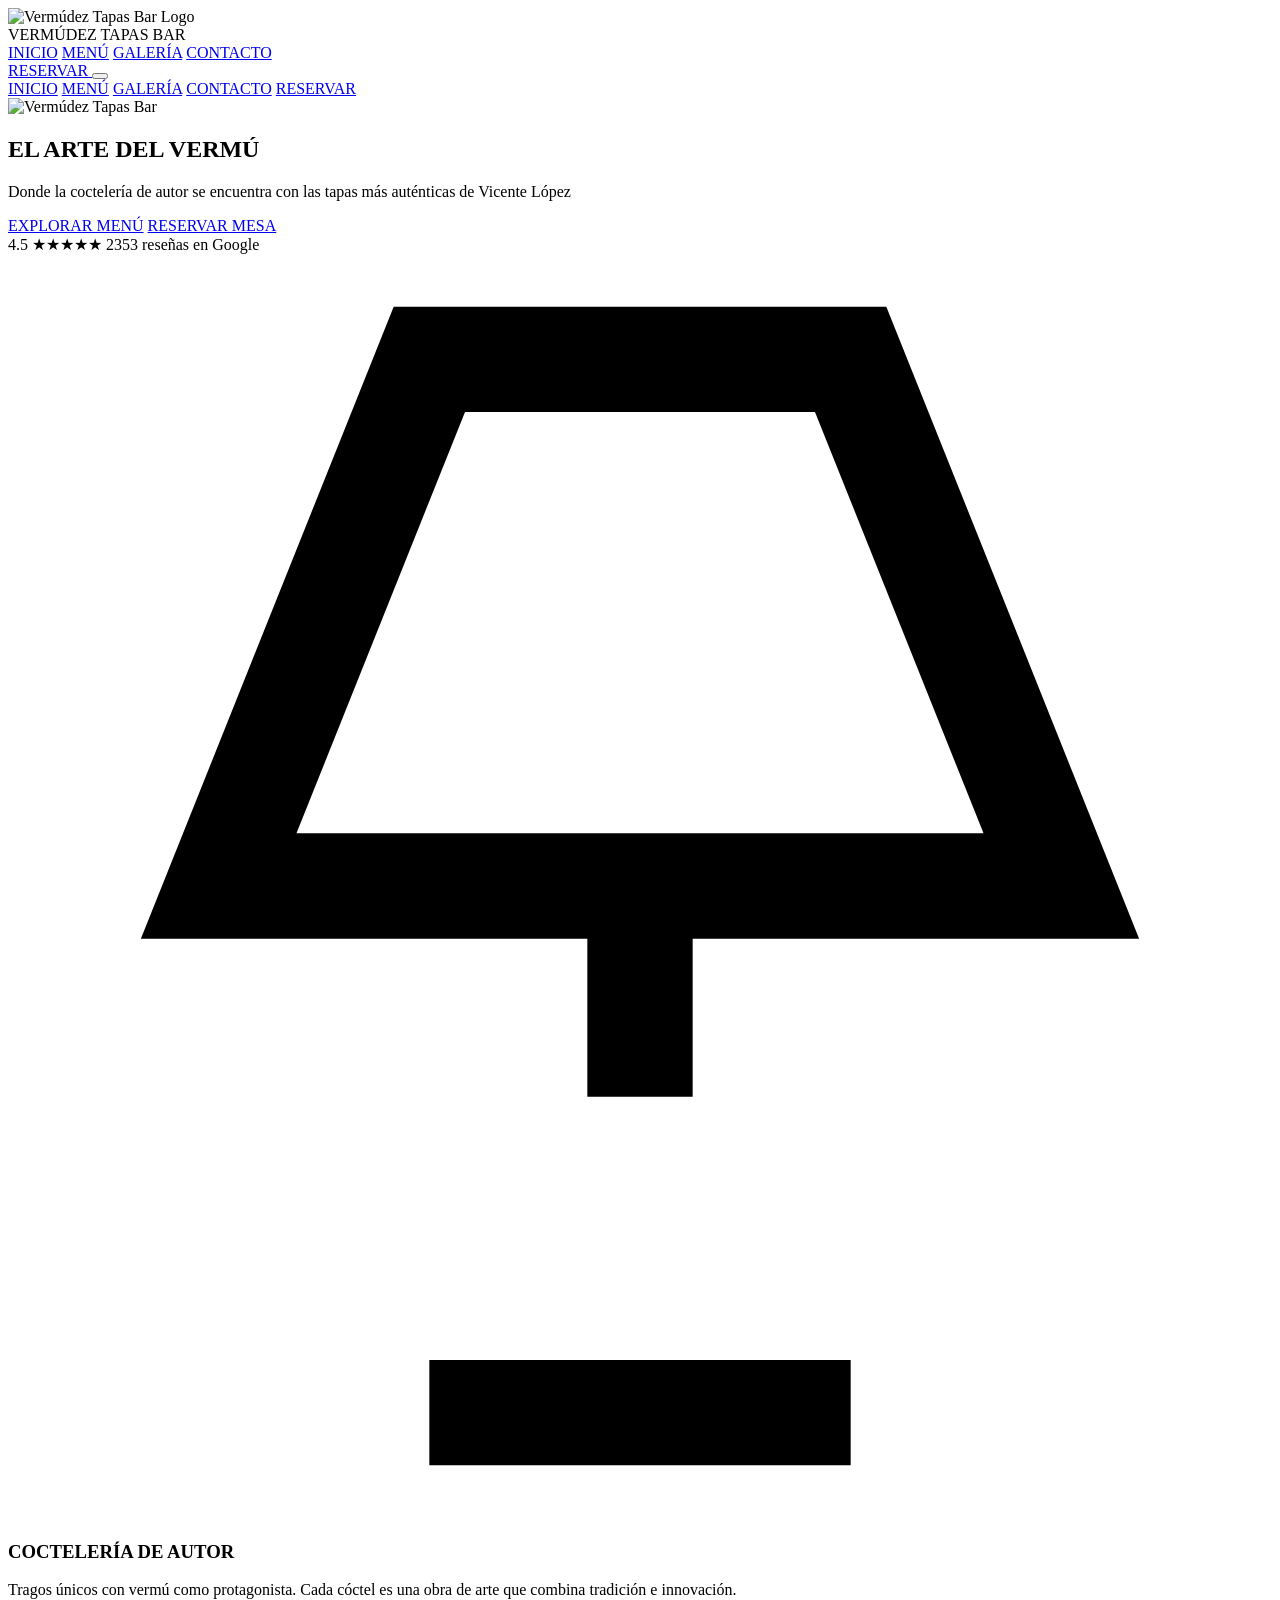
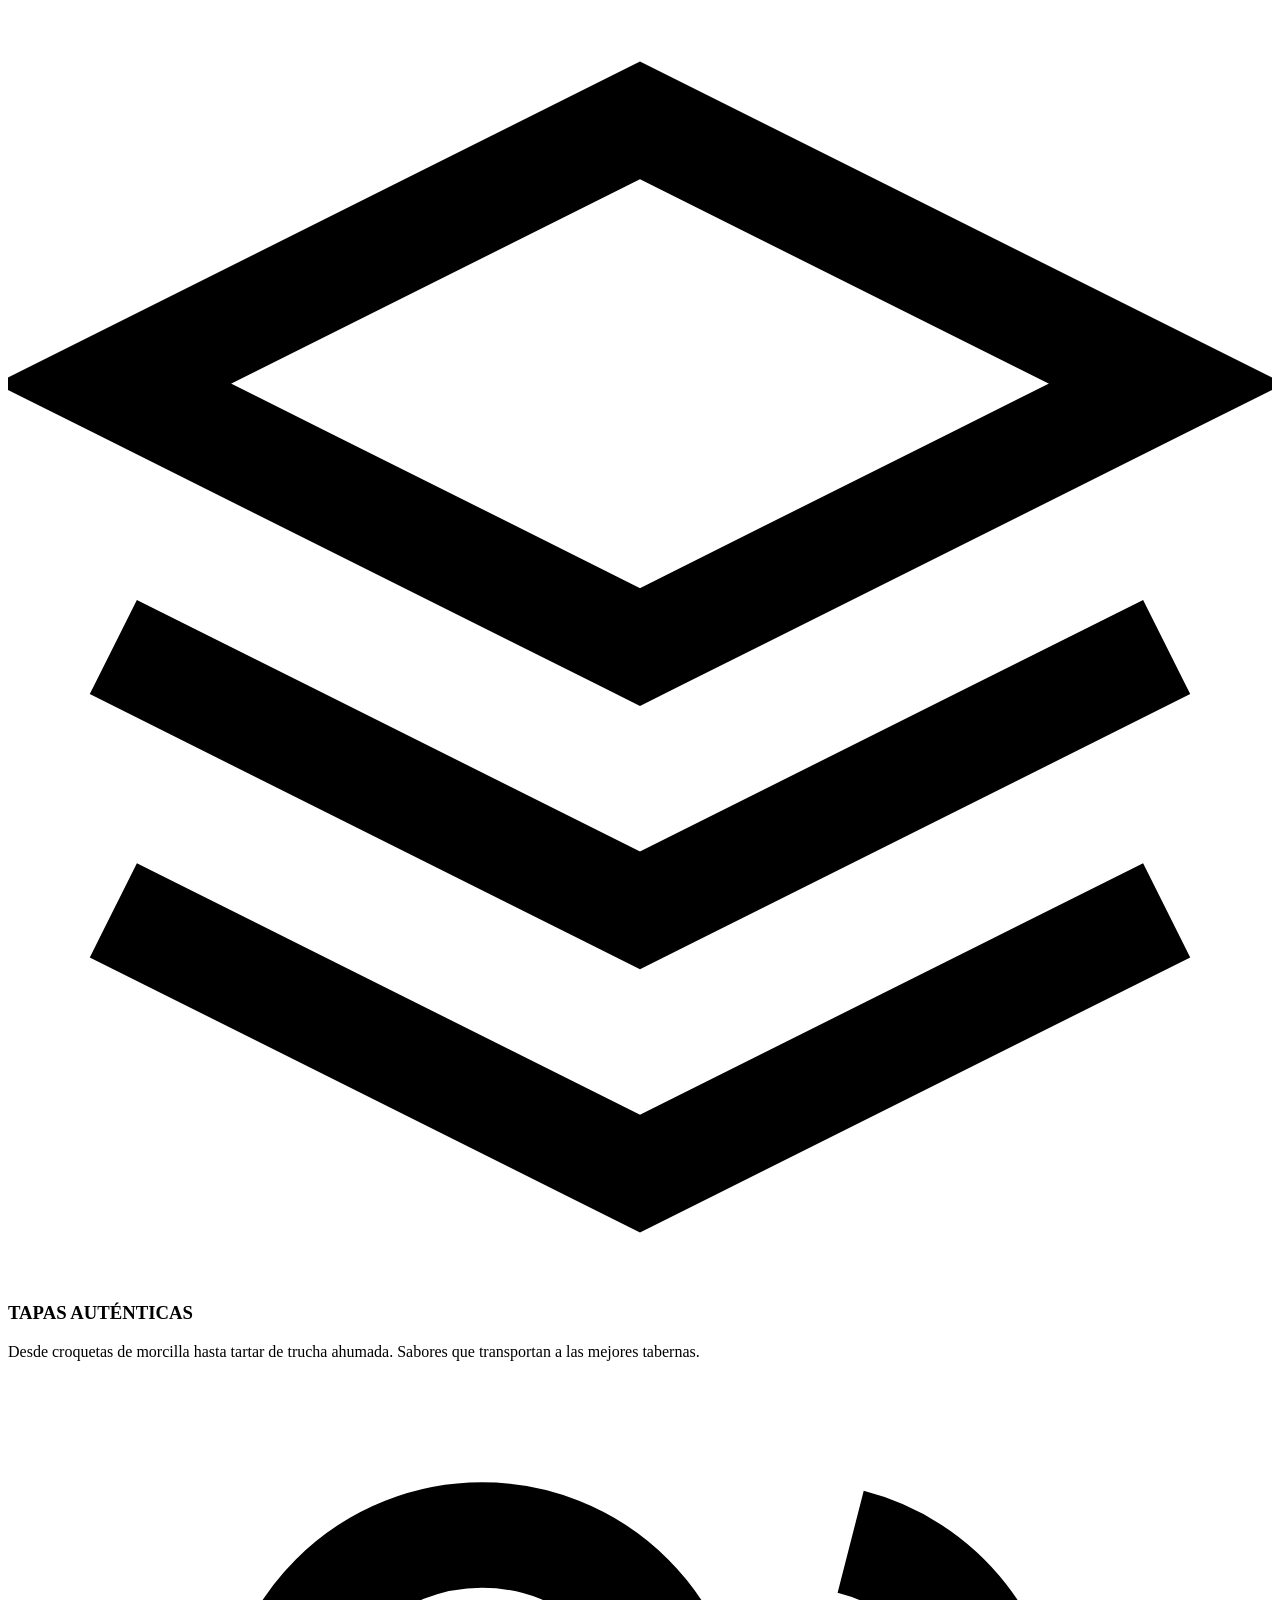
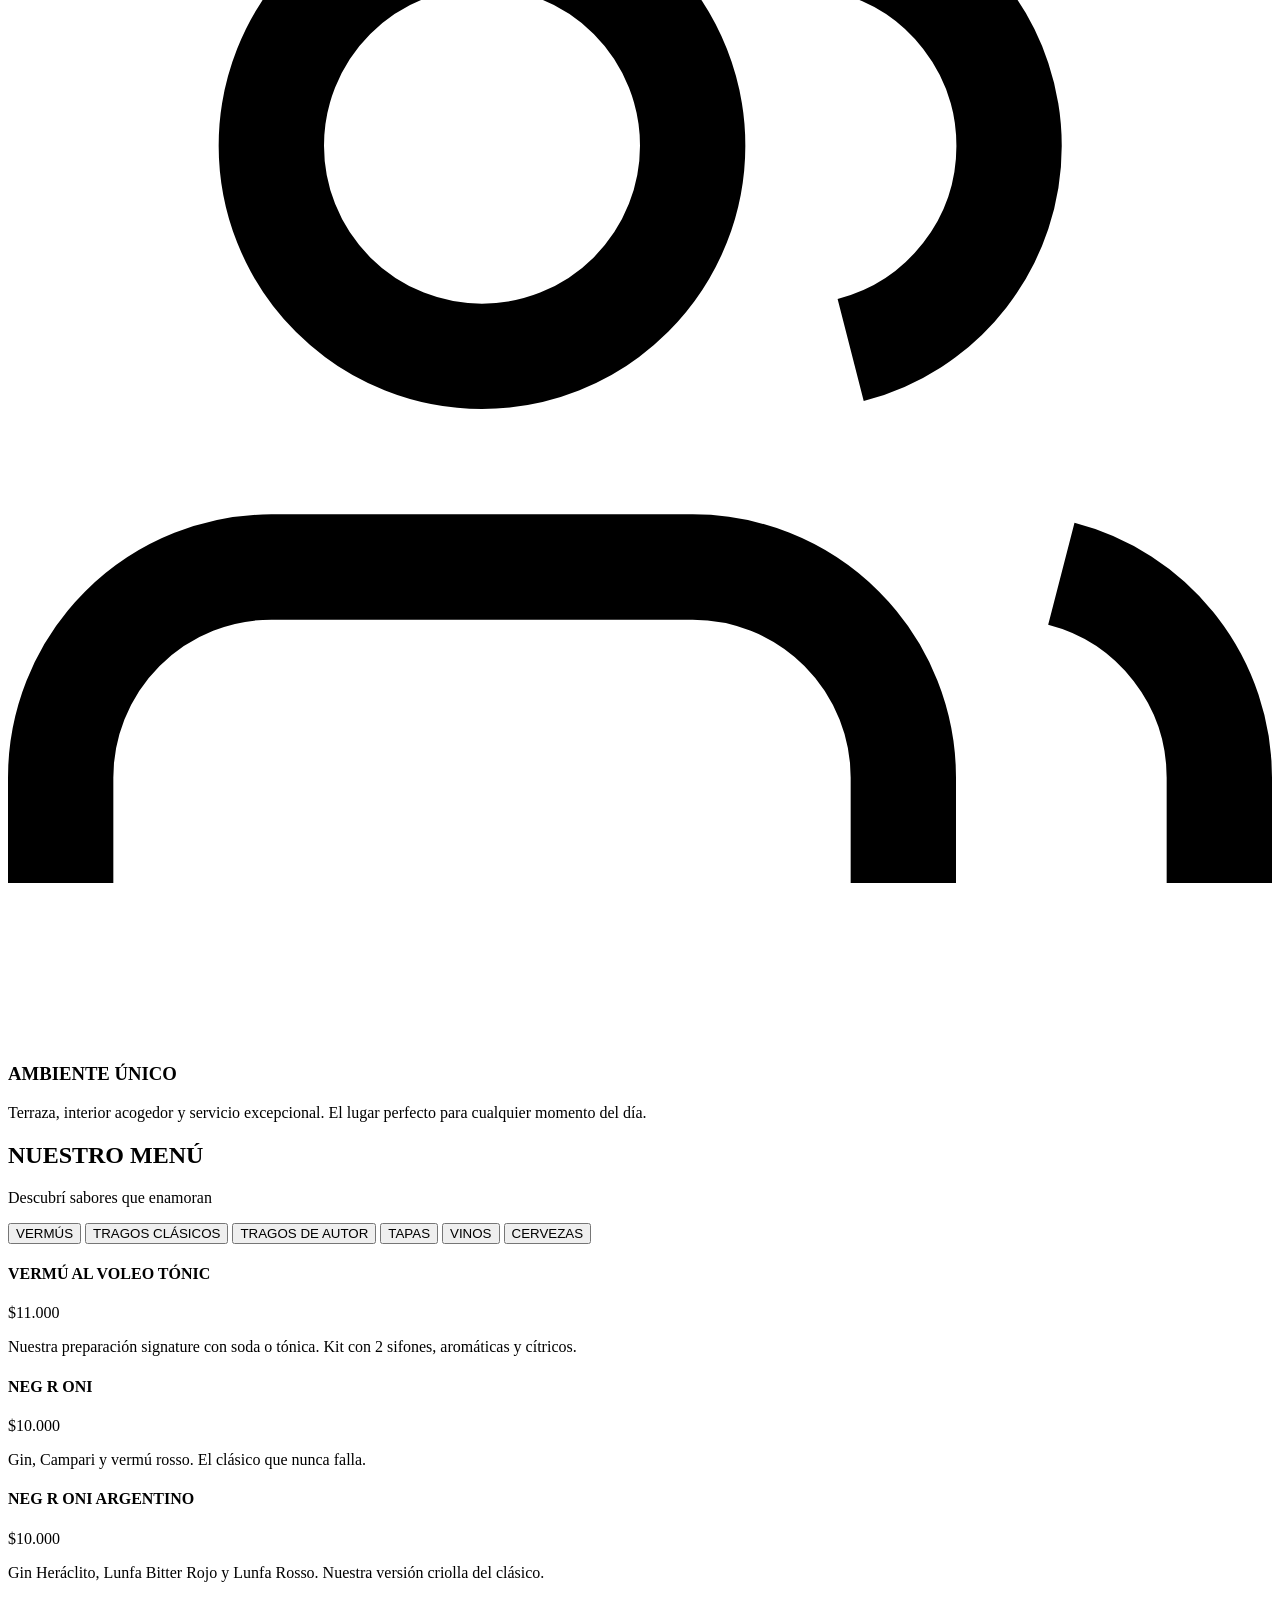
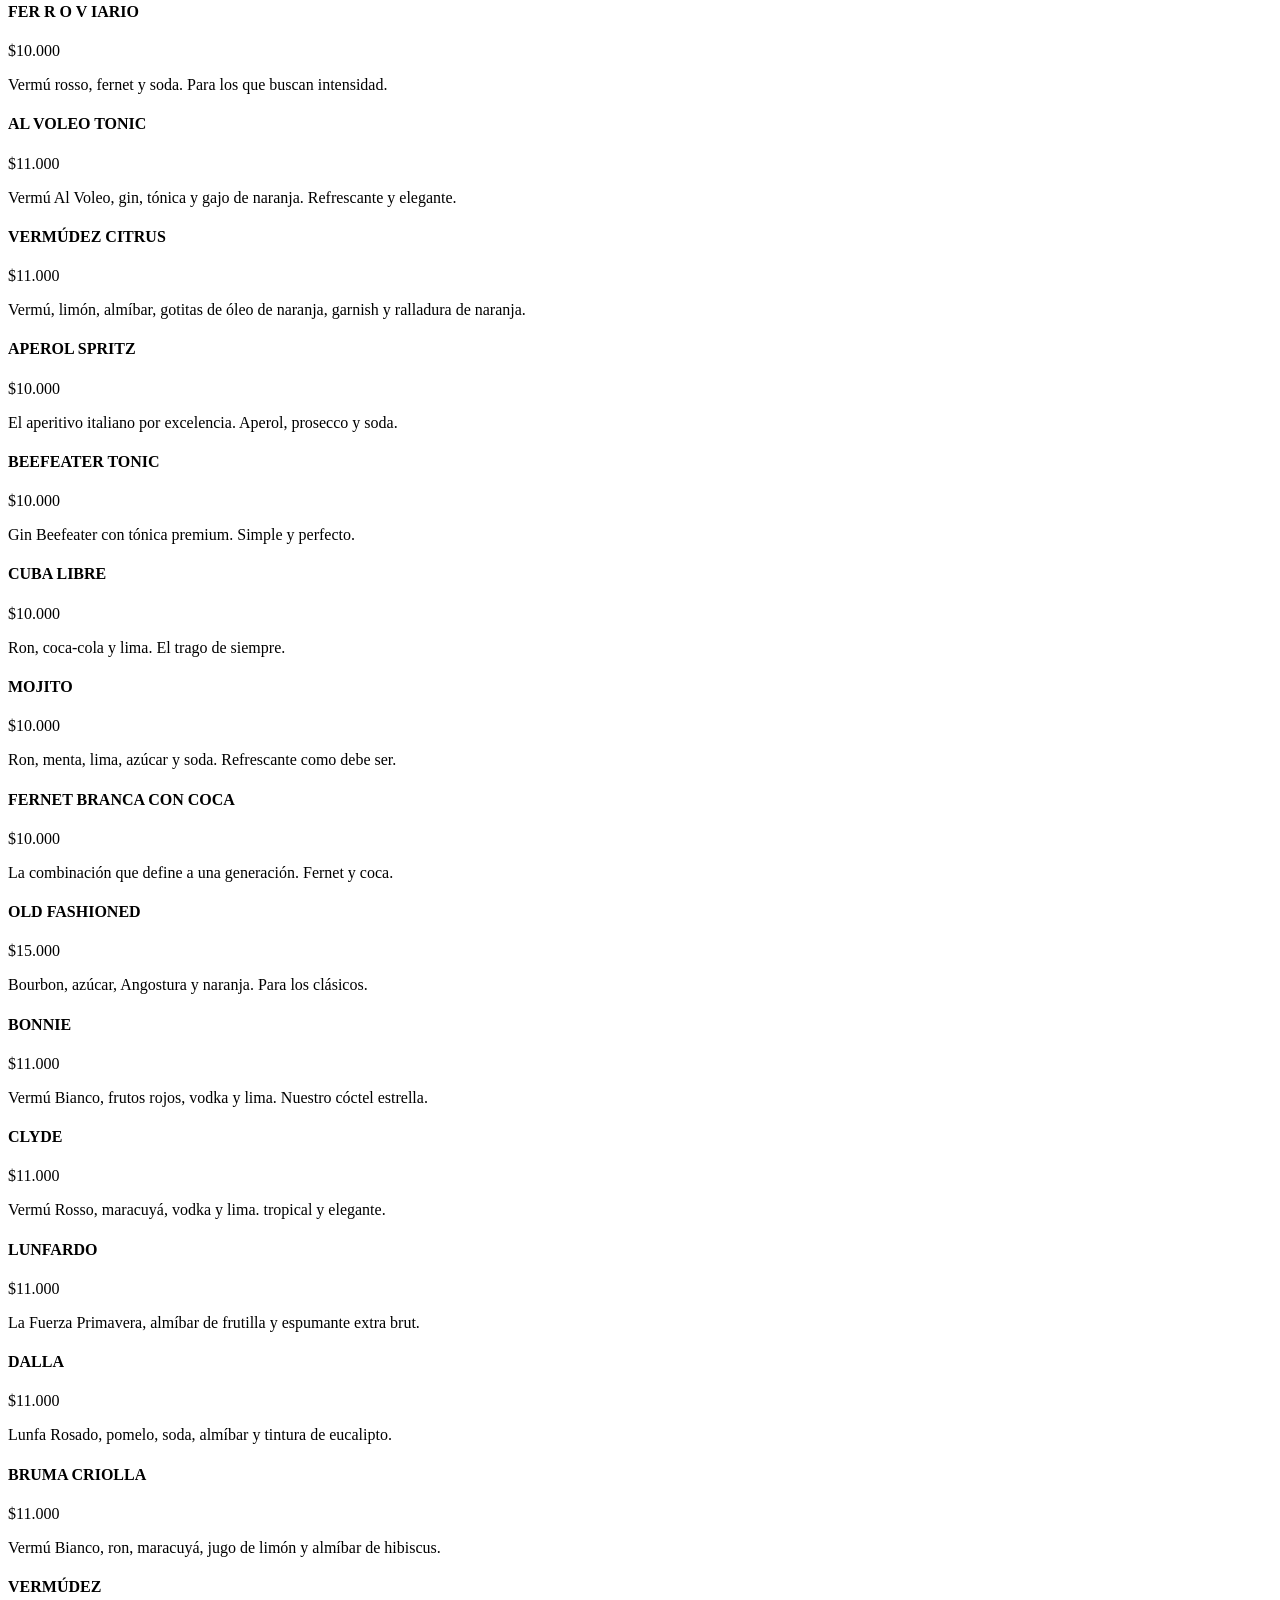
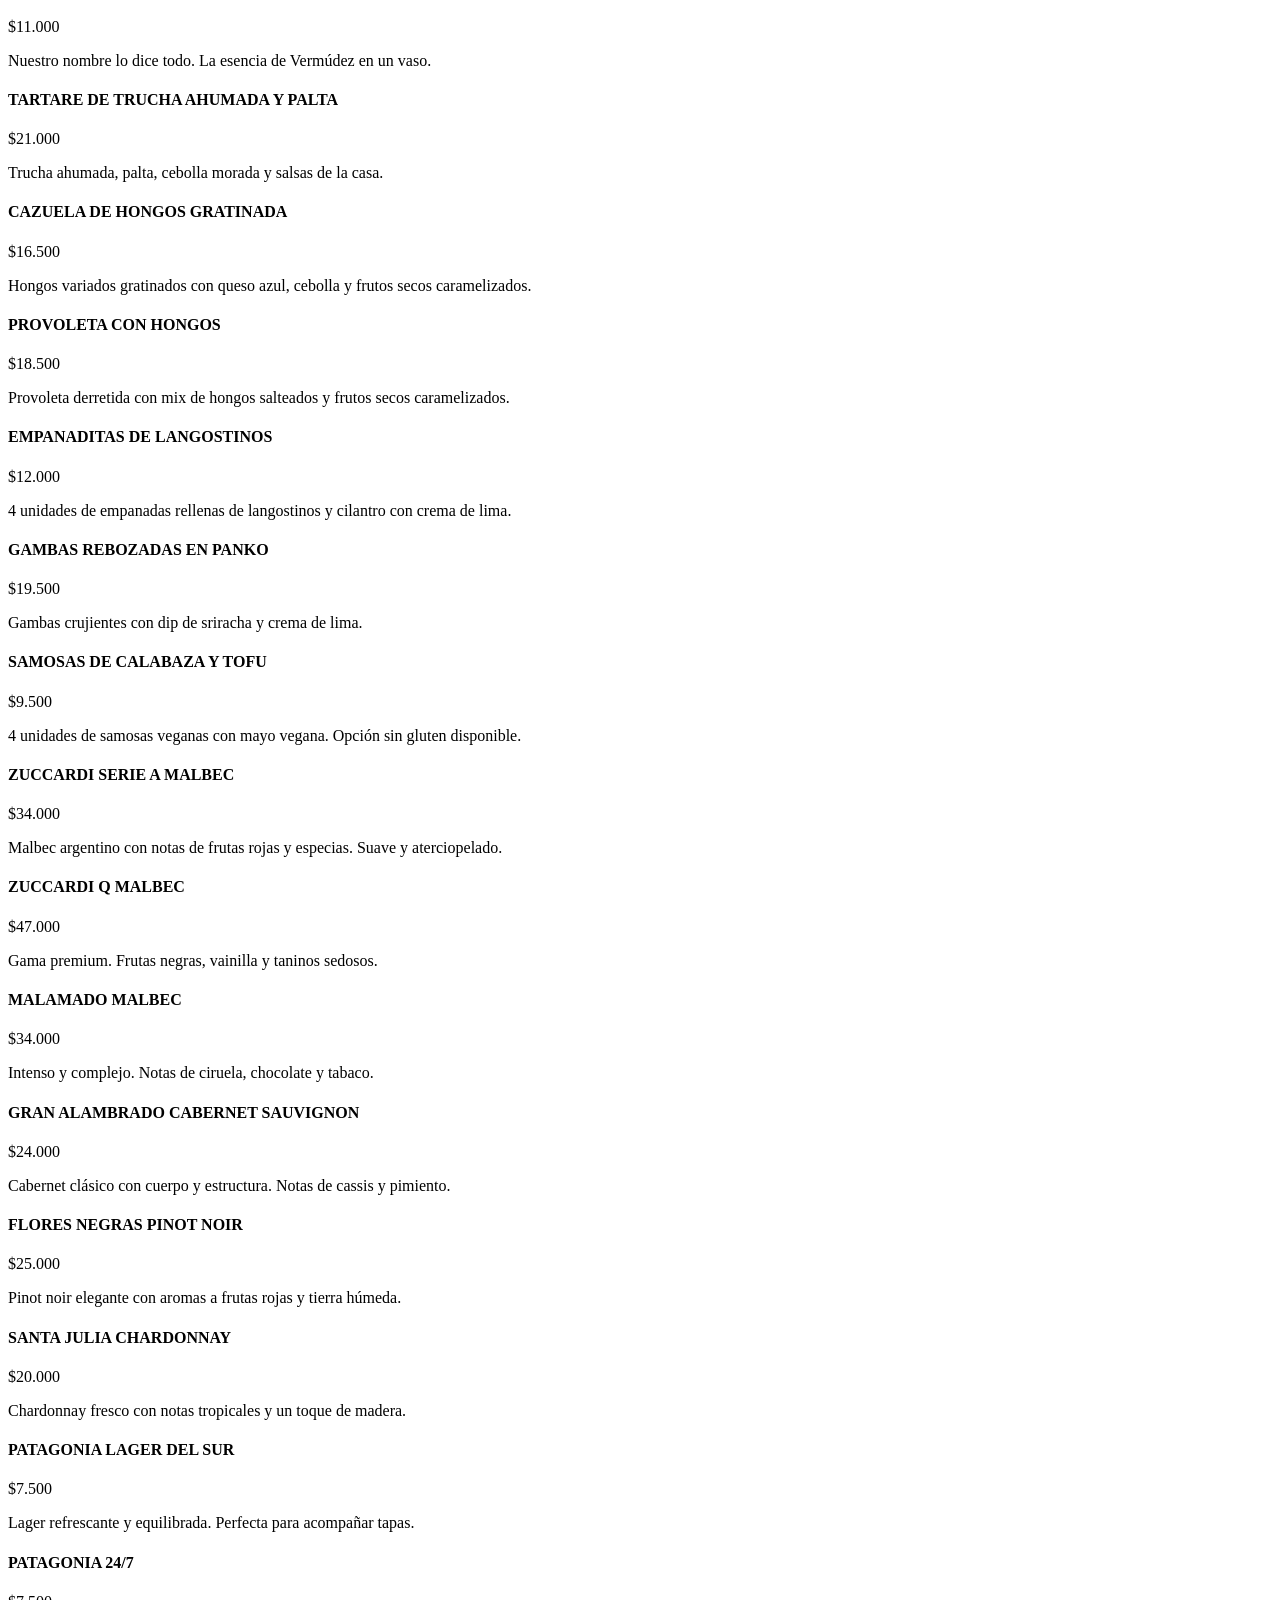
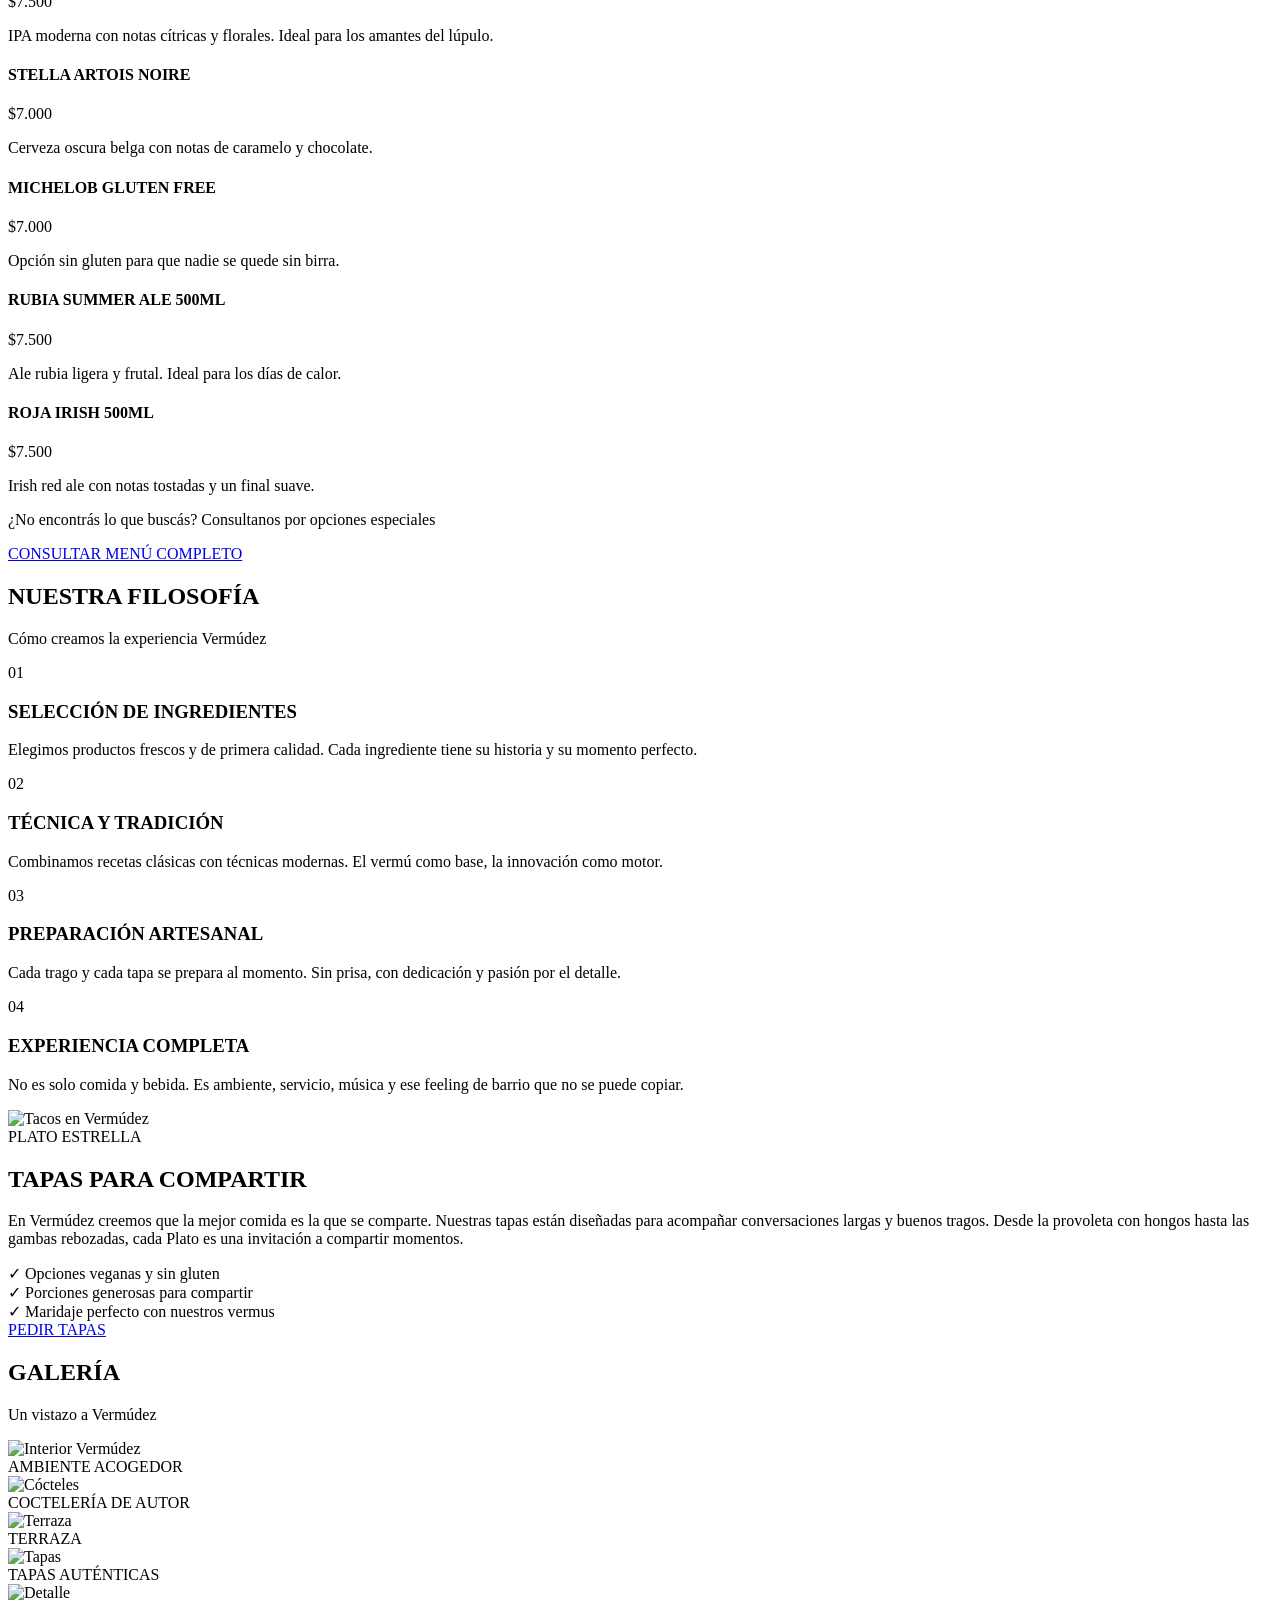
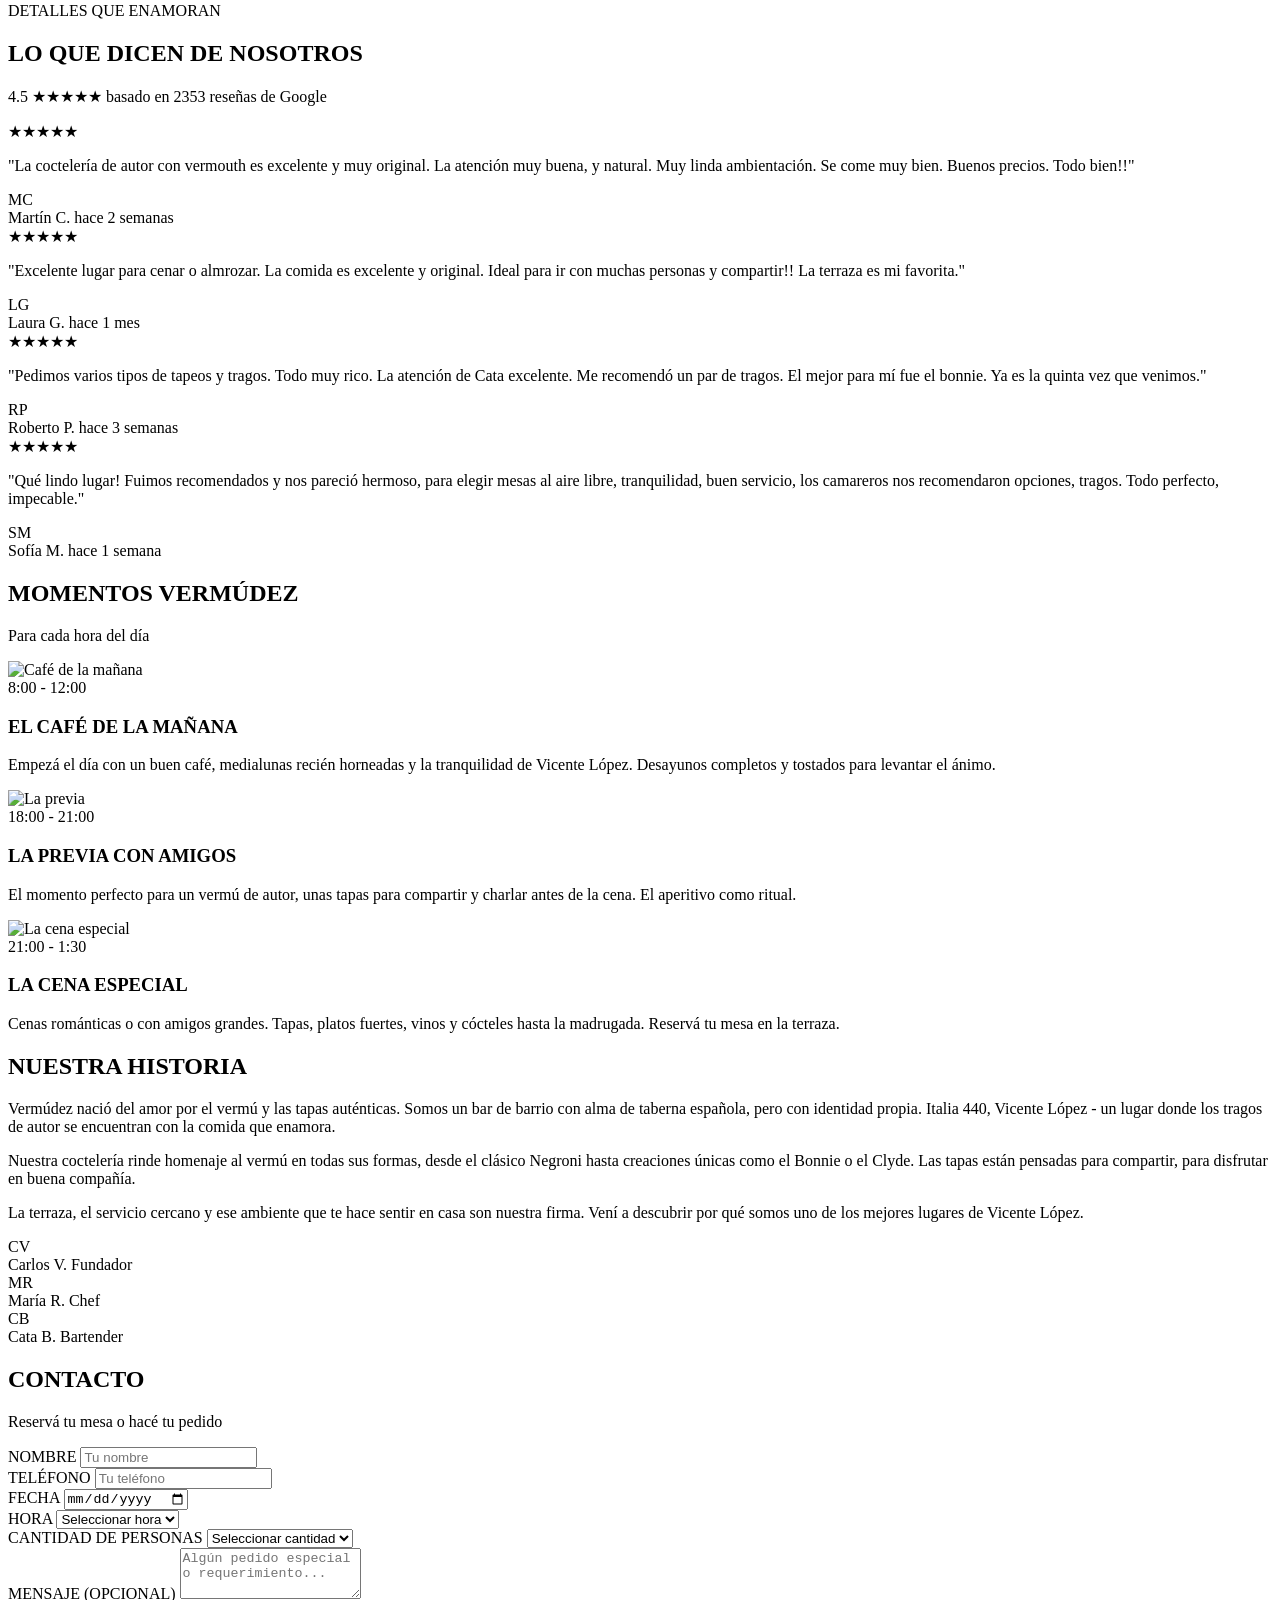
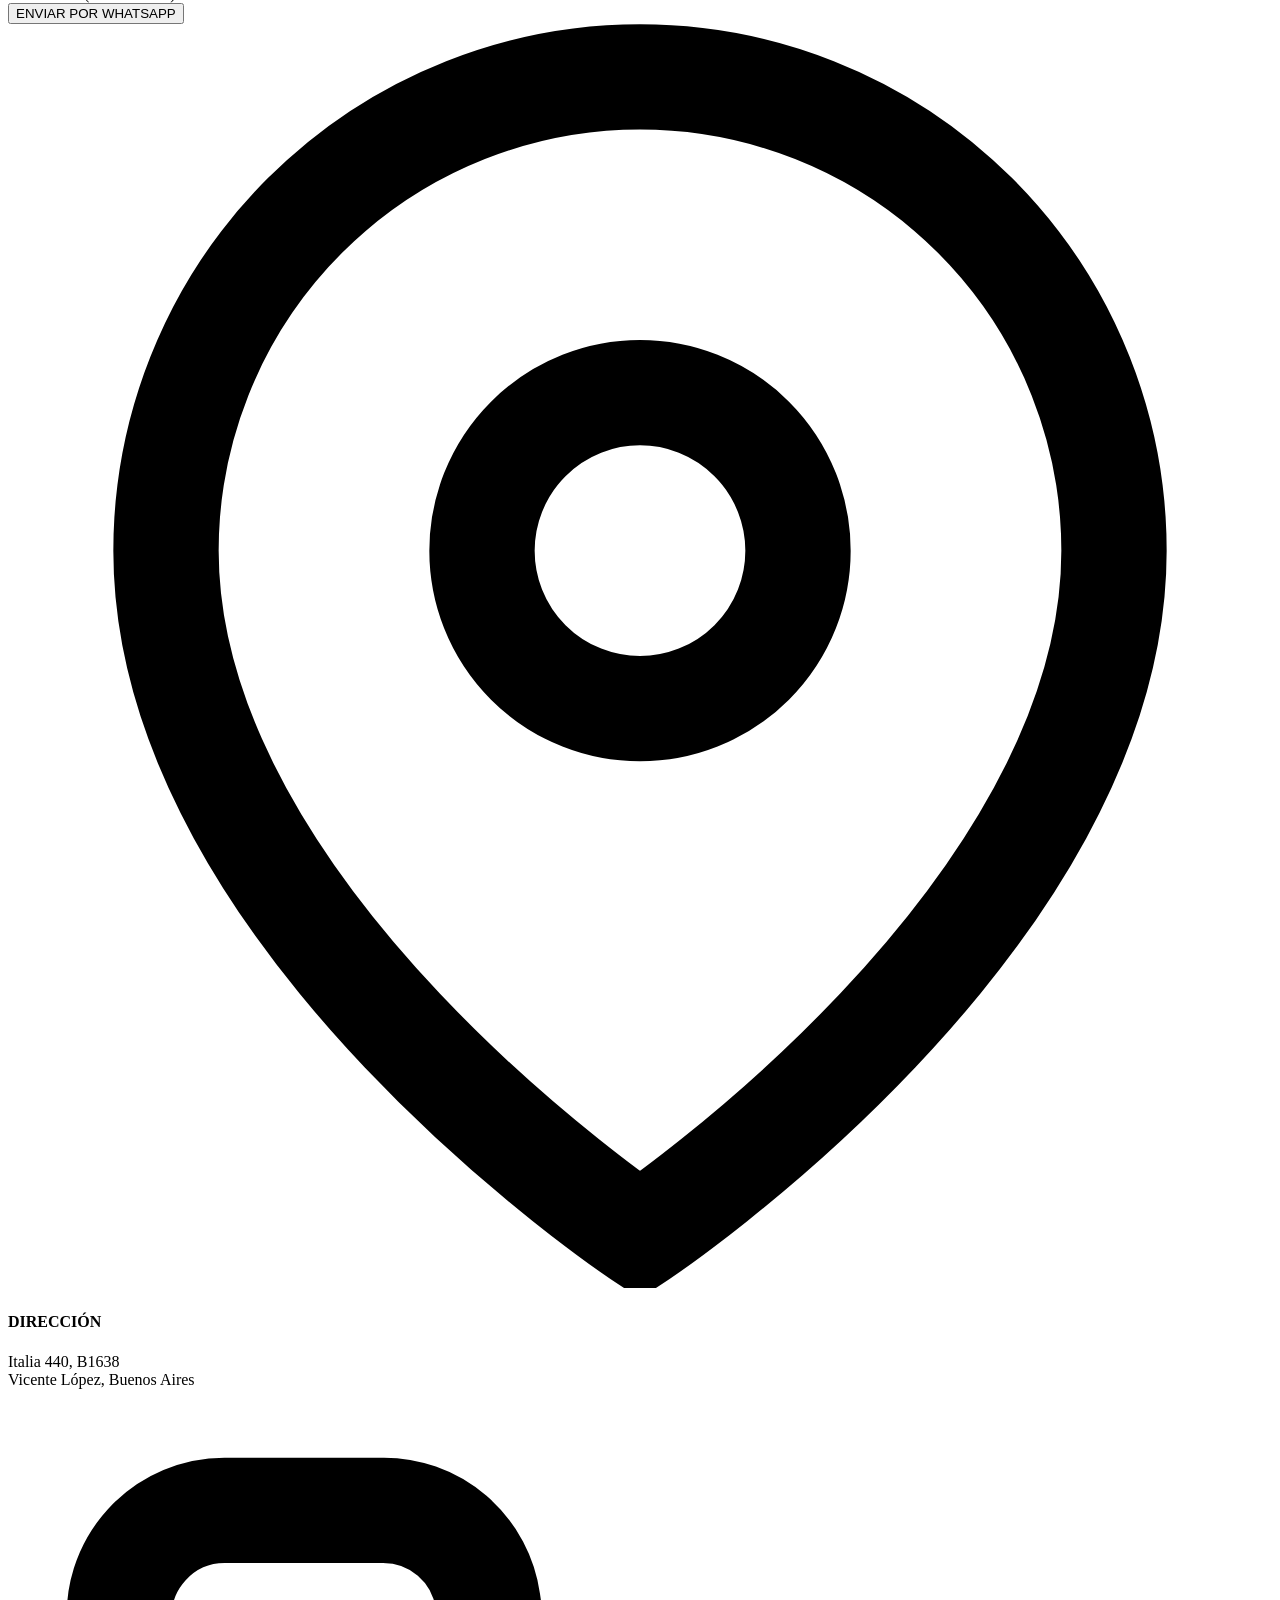
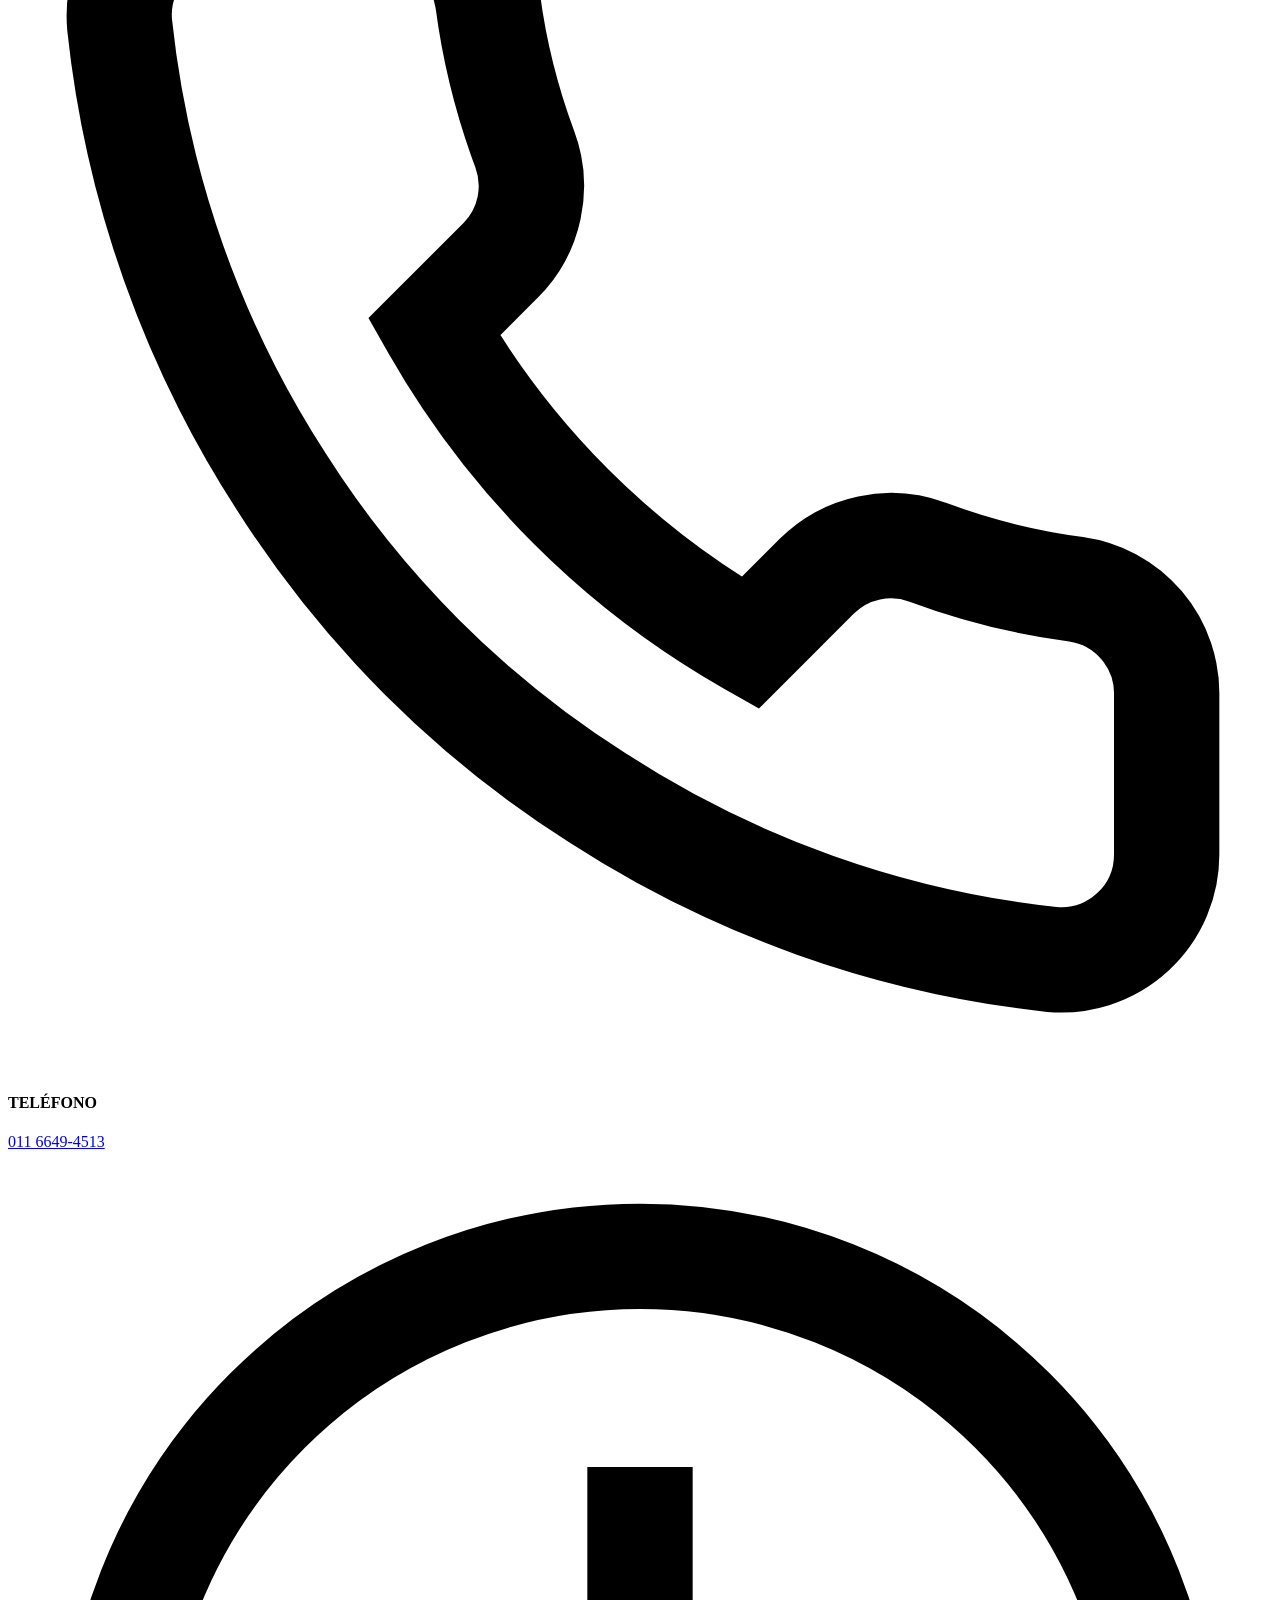
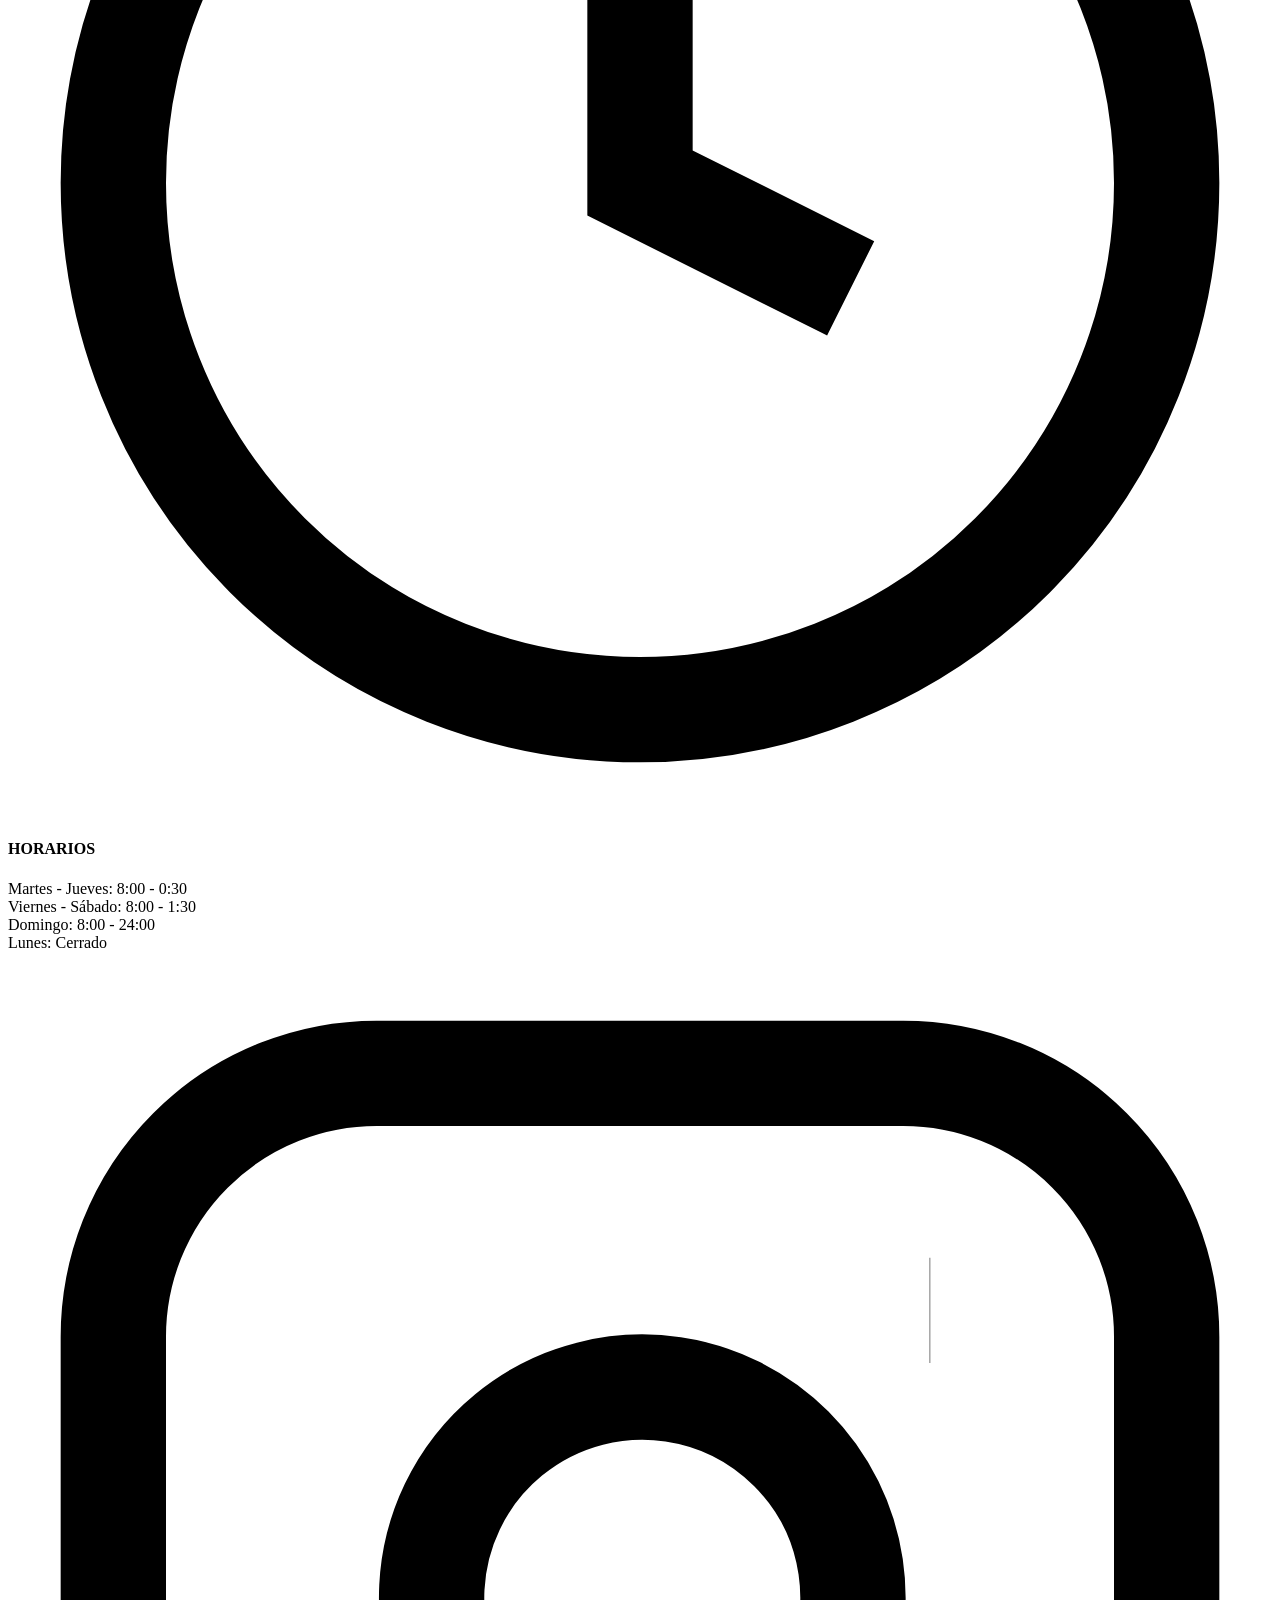
==== Vermudez_Tapas_Bar/index.html @ 155623f6 "Create Vermúdez Tapas Bar landing page HTML" ====
<!DOCTYPE html>
<html lang="es">
<head>
    <meta charset="UTF-8">
    <meta name="viewport" content="width=device-width, initial-scale=1.0">
    <meta name="description" content="Vermúdez Tapas Bar - Coctelería de autor con vermú, tapas y ambiente único en Vicente López. Italia 440, B1638 Vicente López, Buenos Aires.">
    <meta name="keywords" content="tapas bar, vermú, coctelería, Vicente López, bar, café, Argentina">
    <title>Vermúdez Tapas Bar | Coctelería de Autor con Vermú</title>
    
    <!-- Google Fonts -->
    <link rel="preconnect" href="https://fonts.googleapis.com">
    <link rel="preconnect" href="https://fonts.gstatic.com" crossorigin>
    <link href="https://fonts.googleapis.com/css2?family=Roboto+Slab:wght@400;700;900&family=Roboto+Condensed:wght@400;700&display=swap" rel="stylesheet">
    
    <link rel="stylesheet" href="style.css">
</head>
<body>
    <!-- Header -->
    <header class="header" id="header">
        <div class="header-container">
            <div class="logo">
                <img src="https://encrypted-tbn0.gstatic.com/images?q=tbn:ANd9GcQqpRvzLvF2iD2z17yN75SbXutdI8INKXMZiocsbZrl7DXPepDRdJqPCnRb&s=10" alt="Vermúdez Tapas Bar Logo" class="logo-img">
                <div class="logo-text">
                    <span class="logo-name">VERMÚDEZ</span>
                    <span class="logo-subtitle">TAPAS BAR</span>
                </div>
            </div>
            
            <nav class="nav">
                <a href="#inicio" class="nav-link">INICIO</a>
                <a href="#menu" class="nav-link">MENÚ</a>
                <a href="#galeria" class="nav-link">GALERÍA</a>
                <a href="#contacto" class="nav-link">CONTACTO</a>
            </nav>
            
            <a href="https://wa.me/01166494513?text=Hola!%20Quiero%20hacer%20una%20reserva%20en%20Vermúdez%20Tapas%20Bar" class="cta-header" target="_blank">
                RESERVAR
            </a>
            
            <button class="menu-toggle" id="menuToggle" aria-label="Menú móvil">
                <span class="menu-bar"></span>
                <span class="menu-bar"></span>
                <span class="menu-bar"></span>
            </button>
        </div>
    </header>
    
    <!-- Mobile Menu -->
    <div class="mobile-menu" id="mobileMenu">
        <nav class="mobile-nav">
            <a href="#inicio" class="mobile-nav-link">INICIO</a>
            <a href="#menu" class="mobile-nav-link">MENÚ</a>
            <a href="#galeria" class="mobile-nav-link">GALERÍA</a>
            <a href="#contacto" class="mobile-nav-link">CONTACTO</a>
            <a href="https://wa.me/01166494513?text=Hola!%20Quiero%20hacer%20una%20reserva%20en%20Vermúdez%20Tapas%20Bar" class="mobile-cta" target="_blank">RESERVAR</a>
        </nav>
    </div>

    <!-- Hero Section -->
    <section class="hero" id="inicio">
        <div class="hero-bg">
            <img src="https://lh3.googleusercontent.com/gps-cs-s/APNQkAG0BWklrr4GTc8q8tDZ671kvXwyRGHru17IUq4ESgvBoyEkv-O5Id8QKKnoTechhqOdjPXpJXPSU0HfG8LZrDOFVPILFDM_QVk9kDU1ysCkaCtyvPlpZk0m_r5wSDD-E60TlKC6=s1360-w1360-h1020" alt="Vermúdez Tapas Bar" class="hero-image">
            <div class="hero-overlay"></div>
        </div>
        <div class="hero-content">
            <h1 class="hero-title">EL ARTE DEL VERMÚ</h1>
            <p class="hero-subtitle">Donde la coctelería de autor se encuentra con las tapas más auténticas de Vicente López</p>
            <div class="hero-buttons">
                <a href="#menu" class="btn btn-primary">EXPLORAR MENÚ</a>
                <a href="https://wa.me/01166494513?text=Hola!%20Quiero%20hacer%20una%20reserva%20para%20esta%20semana" class="btn btn-secondary" target="_blank">RESERVAR MESA</a>
            </div>
            <div class="hero-info">
                <span class="hero-rating">4.5 ★★★★★</span>
                <span class="hero-reviews">2353 reseñas en Google</span>
            </div>
        </div>
    </section>

    <!-- Introduction Section -->
    <section class="intro">
        <div class="container">
            <div class="intro-grid">
                <div class="intro-item fade-in-up">
                    <div class="intro-icon">
                        <svg viewBox="0 0 24 24" fill="none" stroke="currentColor" stroke-width="2">
                            <path d="M8 2h8l4 10H4L8 2z"/>
                            <path d="M12 12v4"/>
                            <path d="M8 22h8"/>
                            <path d="M12 16h0"/>
                        </svg>
                    </div>
                    <h3 class="intro-title">COCTELERÍA DE AUTOR</h3>
                    <p class="intro-text">Tragos únicos con vermú como protagonista. Cada cóctel es una obra de arte que combina tradición e innovación.</p>
                </div>
                
                <div class="intro-item fade-in-up" style="animation-delay: 0.1s">
                    <div class="intro-icon">
                        <svg viewBox="0 0 24 24" fill="none" stroke="currentColor" stroke-width="2">
                            <path d="M12 2L2 7l10 5 10-5-10-5z"/>
                            <path d="M2 17l10 5 10-5"/>
                            <path d="M2 12l10 5 10-5"/>
                        </svg>
                    </div>
                    <h3 class="intro-title">TAPAS AUTÉNTICAS</h3>
                    <p class="intro-text">Desde croquetas de morcilla hasta tartar de trucha ahumada. Sabores que transportan a las mejores tabernas.</p>
                </div>
                
                <div class="intro-item fade-in-up" style="animation-delay: 0.2s">
                    <div class="intro-icon">
                        <svg viewBox="0 0 24 24" fill="none" stroke="currentColor" stroke-width="2">
                            <path d="M17 21v-2a4 4 0 0 0-4-4H5a4 4 0 0 0-4 4v2"/>
                            <circle cx="9" cy="7" r="4"/>
                            <path d="M23 21v-2a4 4 0 0 0-3-3.87"/>
                            <path d="M16 3.13a4 4 0 0 1 0 7.75"/>
                        </svg>
                    </div>
                    <h3 class="intro-title">AMBIENTE ÚNICO</h3>
                    <p class="intro-text">Terraza, interior acogedor y servicio excepcional. El lugar perfecto para cualquier momento del día.</p>
                </div>
            </div>
        </div>
    </section>

    <!-- Menu Section -->
    <section class="menu" id="menu">
        <div class="container">
            <div class="section-header">
                <h2 class="section-title">NUESTRO MENÚ</h2>
                <p class="section-subtitle">Descubrí sabores que enamoran</p>
            </div>
            
            <!-- Menu Tabs -->
            <div class="menu-tabs">
                <button class="menu-tab active" data-tab="vermus">VERMÚS</button>
                <button class="menu-tab" data-tab="tragos-clasicos">TRAGOS CLÁSICOS</button>
                <button class="menu-tab" data-tab="tragos-autor">TRAGOS DE AUTOR</button>
                <button class="menu-tab" data-tab="tapas">TAPAS</button>
                <button class="menu-tab" data-tab="vinos">VINOS</button>
                <button class="menu-tab" data-tab="cervezas">CERVEZAS</button>
            </div>
            
            <!-- Vermús Tab -->
            <div class="menu-content active" id="vermus">
                <div class="menu-grid">
                    <div class="menu-item">
                        <div class="menu-item-header">
                            <h4 class="menu-item-name">VERMÚ AL VOLEO TÓNIC</h4>
                            <span class="menu-item-price">$11.000</span>
                        </div>
                        <p class="menu-item-desc">Nuestra preparación signature con soda o tónica. Kit con 2 sifones, aromáticas y cítricos.</p>
                    </div>
                    
                    <div class="menu-item">
                        <div class="menu-item-header">
                            <h4 class="menu-item-name">NEG R ONI</h4>
                            <span class="menu-item-price">$10.000</span>
                        </div>
                        <p class="menu-item-desc">Gin, Campari y vermú rosso. El clásico que nunca falla.</p>
                    </div>
                    
                    <div class="menu-item">
                        <div class="menu-item-header">
                            <h4 class="menu-item-name">NEG R ONI ARGENTINO</h4>
                            <span class="menu-item-price">$10.000</span>
                        </div>
                        <p class="menu-item-desc">Gin Heráclito, Lunfa Bitter Rojo y Lunfa Rosso. Nuestra versión criolla del clásico.</p>
                    </div>
                    
                    <div class="menu-item">
                        <div class="menu-item-header">
                            <h4 class="menu-item-name">FER R O V IARIO</h4>
                            <span class="menu-item-price">$10.000</span>
                        </div>
                        <p class="menu-item-desc">Vermú rosso, fernet y soda. Para los que buscan intensidad.</p>
                    </div>
                    
                    <div class="menu-item">
                        <div class="menu-item-header">
                            <h4 class="menu-item-name">AL VOLEO TONIC</h4>
                            <span class="menu-item-price">$11.000</span>
                        </div>
                        <p class="menu-item-desc">Vermú Al Voleo, gin, tónica y gajo de naranja. Refrescante y elegante.</p>
                    </div>
                    
                    <div class="menu-item">
                        <div class="menu-item-header">
                            <h4 class="menu-item-name">VERMÚDEZ CITRUS</h4>
                            <span class="menu-item-price">$11.000</span>
                        </div>
                        <p class="menu-item-desc">Vermú, limón, almíbar, gotitas de óleo de naranja, garnish y ralladura de naranja.</p>
                    </div>
                </div>
            </div>
            
            <!-- Tragos Clásicos Tab -->
            <div class="menu-content" id="tragos-clasicos">
                <div class="menu-grid">
                    <div class="menu-item">
                        <div class="menu-item-header">
                            <h4 class="menu-item-name">APEROL SPRITZ</h4>
                            <span class="menu-item-price">$10.000</span>
                        </div>
                        <p class="menu-item-desc">El aperitivo italiano por excelencia. Aperol, prosecco y soda.</p>
                    </div>
                    
                    <div class="menu-item">
                        <div class="menu-item-header">
                            <h4 class="menu-item-name">BEEFEATER TONIC</h4>
                            <span class="menu-item-price">$10.000</span>
                        </div>
                        <p class="menu-item-desc">Gin Beefeater con tónica premium. Simple y perfecto.</p>
                    </div>
                    
                    <div class="menu-item">
                        <div class="menu-item-header">
                            <h4 class="menu-item-name">CUBA LIBRE</h4>
                            <span class="menu-item-price">$10.000</span>
                        </div>
                        <p class="menu-item-desc">Ron, coca-cola y lima. El trago de siempre.</p>
                    </div>
                    
                    <div class="menu-item">
                        <div class="menu-item-header">
                            <h4 class="menu-item-name">MOJITO</h4>
                            <span class="menu-item-price">$10.000</span>
                        </div>
                        <p class="menu-item-desc">Ron, menta, lima, azúcar y soda. Refrescante como debe ser.</p>
                    </div>
                    
                    <div class="menu-item">
                        <div class="menu-item-header">
                            <h4 class="menu-item-name">FERNET BRANCA CON COCA</h4>
                            <span class="menu-item-price">$10.000</span>
                        </div>
                        <p class="menu-item-desc">La combinación que define a una generación. Fernet y coca.</p>
                    </div>
                    
                    <div class="menu-item">
                        <div class="menu-item-header">
                            <h4 class="menu-item-name">OLD FASHIONED</h4>
                            <span class="menu-item-price">$15.000</span>
                        </div>
                        <p class="menu-item-desc">Bourbon, azúcar, Angostura y naranja. Para los clásicos.</p>
                    </div>
                </div>
            </div>
            
            <!-- Tragos de Autor Tab -->
            <div class="menu-content" id="tragos-autor">
                <div class="menu-grid">
                    <div class="menu-item">
                        <div class="menu-item-header">
                            <h4 class="menu-item-name">BONNIE</h4>
                            <span class="menu-item-price">$11.000</span>
                        </div>
                        <p class="menu-item-desc">Vermú Bianco, frutos rojos, vodka y lima. Nuestro cóctel estrella.</p>
                    </div>
                    
                    <div class="menu-item">
                        <div class="menu-item-header">
                            <h4 class="menu-item-name">CLYDE</h4>
                            <span class="menu-item-price">$11.000</span>
                        </div>
                        <p class="menu-item-desc">Vermú Rosso, maracuyá, vodka y lima. tropical y elegante.</p>
                    </div>
                    
                    <div class="menu-item">
                        <div class="menu-item-header">
                            <h4 class="menu-item-name">LUNFARDO</h4>
                            <span class="menu-item-price">$11.000</span>
                        </div>
                        <p class="menu-item-desc">La Fuerza Primavera, almíbar de frutilla y espumante extra brut.</p>
                    </div>
                    
                    <div class="menu-item">
                        <div class="menu-item-header">
                            <h4 class="menu-item-name">DALLA</h4>
                            <span class="menu-item-price">$11.000</span>
                        </div>
                        <p class="menu-item-desc">Lunfa Rosado, pomelo, soda, almíbar y tintura de eucalipto.</p>
                    </div>
                    
                    <div class="menu-item">
                        <div class="menu-item-header">
                            <h4 class="menu-item-name">BRUMA CRIOLLA</h4>
                            <span class="menu-item-price">$11.000</span>
                        </div>
                        <p class="menu-item-desc">Vermú Bianco, ron, maracuyá, jugo de limón y almíbar de hibiscus.</p>
                    </div>
                    
                    <div class="menu-item">
                        <div class="menu-item-header">
                            <h4 class="menu-item-name">VERMÚDEZ</h4>
                            <span class="menu-item-price">$11.000</span>
                        </div>
                        <p class="menu-item-desc">Nuestro nombre lo dice todo. La esencia de Vermúdez en un vaso.</p>
                    </div>
                </div>
            </div>
            
            <!-- Tapas Tab -->
            <div class="menu-content" id="tapas">
                <div class="menu-grid">
                    <div class="menu-item">
                        <div class="menu-item-header">
                            <h4 class="menu-item-name">TARTARE DE TRUCHA AHUMADA Y PALTA</h4>
                            <span class="menu-item-price">$21.000</span>
                        </div>
                        <p class="menu-item-desc">Trucha ahumada, palta, cebolla morada y salsas de la casa.</p>
                    </div>
                    
                    <div class="menu-item">
                        <div class="menu-item-header">
                            <h4 class="menu-item-name">CAZUELA DE HONGOS GRATINADA</h4>
                            <span class="menu-item-price">$16.500</span>
                        </div>
                        <p class="menu-item-desc">Hongos variados gratinados con queso azul, cebolla y frutos secos caramelizados.</p>
                    </div>
                    
                    <div class="menu-item">
                        <div class="menu-item-header">
                            <h4 class="menu-item-name">PROVOLETA CON HONGOS</h4>
                            <span class="menu-item-price">$18.500</span>
                        </div>
                        <p class="menu-item-desc">Provoleta derretida con mix de hongos salteados y frutos secos caramelizados.</p>
                    </div>
                    
                    <div class="menu-item">
                        <div class="menu-item-header">
                            <h4 class="menu-item-name">EMPANADITAS DE LANGOSTINOS</h4>
                            <span class="menu-item-price">$12.000</span>
                        </div>
                        <p class="menu-item-desc">4 unidades de empanadas rellenas de langostinos y cilantro con crema de lima.</p>
                    </div>
                    
                    <div class="menu-item">
                        <div class="menu-item-header">
                            <h4 class="menu-item-name">GAMBAS REBOZADAS EN PANKO</h4>
                            <span class="menu-item-price">$19.500</span>
                        </div>
                        <p class="menu-item-desc">Gambas crujientes con dip de sriracha y crema de lima.</p>
                    </div>
                    
                    <div class="menu-item">
                        <div class="menu-item-header">
                            <h4 class="menu-item-name">SAMOSAS DE CALABAZA Y TOFU</h4>
                            <span class="menu-item-price">$9.500</span>
                        </div>
                        <p class="menu-item-desc">4 unidades de samosas veganas con mayo vegana. Opción sin gluten disponible.</p>
                    </div>
                </div>
            </div>
            
            <!-- Vinos Tab -->
            <div class="menu-content" id="vinos">
                <div class="menu-grid">
                    <div class="menu-item">
                        <div class="menu-item-header">
                            <h4 class="menu-item-name">ZUCCARDI SERIE A MALBEC</h4>
                            <span class="menu-item-price">$34.000</span>
                        </div>
                        <p class="menu-item-desc">Malbec argentino con notas de frutas rojas y especias. Suave y aterciopelado.</p>
                    </div>
                    
                    <div class="menu-item">
                        <div class="menu-item-header">
                            <h4 class="menu-item-name">ZUCCARDI Q MALBEC</h4>
                            <span class="menu-item-price">$47.000</span>
                        </div>
                        <p class="menu-item-desc">Gama premium. Frutas negras, vainilla y taninos sedosos.</p>
                    </div>
                    
                    <div class="menu-item">
                        <div class="menu-item-header">
                            <h4 class="menu-item-name">MALAMADO MALBEC</h4>
                            <span class="menu-item-price">$34.000</span>
                        </div>
                        <p class="menu-item-desc">Intenso y complejo. Notas de ciruela, chocolate y tabaco.</p>
                    </div>
                    
                    <div class="menu-item">
                        <div class="menu-item-header">
                            <h4 class="menu-item-name">GRAN ALAMBRADO CABERNET SAUVIGNON</h4>
                            <span class="menu-item-price">$24.000</span>
                        </div>
                        <p class="menu-item-desc">Cabernet clásico con cuerpo y estructura. Notas de cassis y pimiento.</p>
                    </div>
                    
                    <div class="menu-item">
                        <div class="menu-item-header">
                            <h4 class="menu-item-name">FLORES NEGRAS PINOT NOIR</h4>
                            <span class="menu-item-price">$25.000</span>
                        </div>
                        <p class="menu-item-desc">Pinot noir elegante con aromas a frutas rojas y tierra húmeda.</p>
                    </div>
                    
                    <div class="menu-item">
                        <div class="menu-item-header">
                            <h4 class="menu-item-name">SANTA JULIA CHARDONNAY</h4>
                            <span class="menu-item-price">$20.000</span>
                        </div>
                        <p class="menu-item-desc">Chardonnay fresco con notas tropicales y un toque de madera.</p>
                    </div>
                </div>
            </div>
            
            <!-- Cervezas Tab -->
            <div class="menu-content" id="cervezas">
                <div class="menu-grid">
                    <div class="menu-item">
                        <div class="menu-item-header">
                            <h4 class="menu-item-name">PATAGONIA LAGER DEL SUR</h4>
                            <span class="menu-item-price">$7.500</span>
                        </div>
                        <p class="menu-item-desc">Lager refrescante y equilibrada. Perfecta para acompañar tapas.</p>
                    </div>
                    
                    <div class="menu-item">
                        <div class="menu-item-header">
                            <h4 class="menu-item-name">PATAGONIA 24/7</h4>
                            <span class="menu-item-price">$7.500</span>
                        </div>
                        <p class="menu-item-desc">IPA moderna con notas cítricas y florales. Ideal para los amantes del lúpulo.</p>
                    </div>
                    
                    <div class="menu-item">
                        <div class="menu-item-header">
                            <h4 class="menu-item-name">STELLA ARTOIS NOIRE</h4>
                            <span class="menu-item-price">$7.000</span>
                        </div>
                        <p class="menu-item-desc">Cerveza oscura belga con notas de caramelo y chocolate.</p>
                    </div>
                    
                    <div class="menu-item">
                        <div class="menu-item-header">
                            <h4 class="menu-item-name">MICHELOB GLUTEN FREE</h4>
                            <span class="menu-item-price">$7.000</span>
                        </div>
                        <p class="menu-item-desc">Opción sin gluten para que nadie se quede sin birra.</p>
                    </div>
                    
                    <div class="menu-item">
                        <div class="menu-item-header">
                            <h4 class="menu-item-name">RUBIA SUMMER ALE 500ML</h4>
                            <span class="menu-item-price">$7.500</span>
                        </div>
                        <p class="menu-item-desc">Ale rubia ligera y frutal. Ideal para los días de calor.</p>
                    </div>
                    
                    <div class="menu-item">
                        <div class="menu-item-header">
                            <h4 class="menu-item-name">ROJA IRISH 500ML</h4>
                            <span class="menu-item-price">$7.500</span>
                        </div>
                        <p class="menu-item-desc">Irish red ale con notas tostadas y un final suave.</p>
                    </div>
                </div>
            </div>
            
            <div class="menu-cta">
                <p class="menu-cta-text">¿No encontrás lo que buscás? Consultanos por opciones especiales</p>
                <a href="https://wa.me/01166494513?text=Hola!%20Quiero%20consultar%20por%20el%20menú%20de%20Vermúdez" class="btn btn-primary" target="_blank">CONSULTAR MENÚ COMPLETO</a>
            </div>
        </div>
    </section>

    <!-- Process Section -->
    <section class="process">
        <div class="container">
            <div class="section-header">
                <h2 class="section-title">NUESTRA FILOSOFÍA</h2>
                <p class="section-subtitle">Cómo creamos la experiencia Vermúdez</p>
            </div>
            
            <div class="process-grid">
                <div class="process-step fade-in-up">
                    <div class="process-number">01</div>
                    <h3 class="process-title">SELECCIÓN DE INGREDIENTES</h3>
                    <p class="process-text">Elegimos productos frescos y de primera calidad. Cada ingrediente tiene su historia y su momento perfecto.</p>
                </div>
                
                <div class="process-step fade-in-up" style="animation-delay: 0.1s">
                    <div class="process-number">02</div>
                    <h3 class="process-title">TÉCNICA Y TRADICIÓN</h3>
                    <p class="process-text">Combinamos recetas clásicas con técnicas modernas. El vermú como base, la innovación como motor.</p>
                </div>
                
                <div class="process-step fade-in-up" style="animation-delay: 0.2s">
                    <div class="process-number">03</div>
                    <h3 class="process-title">PREPARACIÓN ARTESANAL</h3>
                    <p class="process-text">Cada trago y cada tapa se prepara al momento. Sin prisa, con dedicación y pasión por el detalle.</p>
                </div>
                
                <div class="process-step fade-in-up" style="animation-delay: 0.3s">
                    <div class="process-number">04</div>
                    <h3 class="process-title">EXPERIENCIA COMPLETA</h3>
                    <p class="process-text">No es solo comida y bebida. Es ambiente, servicio, música y ese feeling de barrio que no se puede copiar.</p>
                </div>
            </div>
        </div>
    </section>

    <!-- Star Product Section -->
    <section class="star-product">
        <div class="star-product-container">
            <div class="star-product-image">
                <img src="https://lh3.googleusercontent.com/proxy/l5qL4TmonhXKarqhMoUey3jlDgQKyLSgm0Lk4593A2Q_ZWmDXBdtC4zHZdnc4De6pxk48K6h9jGdQCmT9TjX6HfJ75s4194_bGlKKU8-t1ir4a9-30h5gRysBHhDUgzbzgTOzaK87CgifgjH_Rc7tEftlnhrFt4=s1360-w1360-h1020" alt="Tacos en Vermúdez" class="star-img">
            </div>
            <div class="star-product-content">
                <span class="star-badge">PLATO ESTRELLA</span>
                <h2 class="star-title">TAPAS PARA COMPARTIR</h2>
                <p class="star-text">En Vermúdez creemos que la mejor comida es la que se comparte. Nuestras tapas están diseñadas para acompañar conversaciones largas y buenos tragos. Desde la provoleta con hongos hasta las gambas rebozadas, cada Plato es una invitación a compartir momentos.</p>
                <div class="star-features">
                    <div class="star-feature">
                        <span class="feature-icon">✓</span>
                        <span class="feature-text">Opciones veganas y sin gluten</span>
                    </div>
                    <div class="star-feature">
                        <span class="feature-icon">✓</span>
                        <span class="feature-text">Porciones generosas para compartir</span>
                    </div>
                    <div class="star-feature">
                        <span class="feature-icon">✓</span>
                        <span class="feature-text">Maridaje perfecto con nuestros vermus</span>
                    </div>
                </div>
                <a href="https://wa.me/01166494513?text=Hola!%20Quiero%20hacer%20un%20pedido%20para%20llevar%20de%20tapas" class="btn btn-primary" target="_blank">PEDIR TAPAS</a>
            </div>
        </div>
    </section>

    <!-- Gallery Section -->
    <section class="gallery" id="galeria">
        <div class="container">
            <div class="section-header">
                <h2 class="section-title">GALERÍA</h2>
                <p class="section-subtitle">Un vistazo a Vermúdez</p>
            </div>
            
            <div class="gallery-grid">
                <div class="gallery-item fade-in-up">
                    <img src="https://lh3.googleusercontent.com/gps-cs-s/APNQkAGGcgzKNBBqIwXgDDBdE-Tp8QRHbCBcGvyv0_vElbNp_9xHsaA82nb6DpUvcqMMGPzZ9esf9eQBL52Xzn5lgB6oKEOBTBYJGbqwX9PfloOtvLPdI-zBhag3LN36AyHAMH63nW9sp4r9TZtu=s1360-w1360-h1020" alt="Interior Vermúdez" loading="lazy">
                    <div class="gallery-overlay">
                        <span class="gallery-text">AMBIENTE ACOGEDOR</span>
                    </div>
                </div>
                
                <div class="gallery-item fade-in-up" style="animation-delay: 0.1s">
                    <img src="https://lh3.googleusercontent.com/gps-cs-s/APNQkAGszc5AITE3w5M63U2acR8vTD0gWBse77SepdseCbBcYXjV-u_DfTKotPIP32OHdsQTtB71E0yHLiefXz-tSZdiuNYQxdXXz2QZFj3b5hXBRB71WoPEMVwxGgtYixcsLkRJi0anpX75kUXH=s1360-w1360-h1020" alt="Cócteles" loading="lazy">
                    <div class="gallery-overlay">
                        <span class="gallery-text">COCTELERÍA DE AUTOR</span>
                    </div>
                </div>
                
                <div class="gallery-item fade-in-up" style="animation-delay: 0.2s">
                    <img src="https://lh3.googleusercontent.com/gps-cs-s/APNQkAGpltwwCZBn4ALX_ez1vptMZJqmvhF_hpaLwyUmoZPjFfk20C7XMzgV5q7kAYxznovIleIMUXnfASzXIB9vpcgKM_5ua9KHTQ-8g24fz6h5-f0Df4TDZk5_saLh1FEcirurgA0Q=s1360-w1360-h1020" alt="Terraza" loading="lazy">
                    <div class="gallery-overlay">
                        <span class="gallery-text">TERRAZA</span>
                    </div>
                </div>
                
                <div class="gallery-item fade-in-up" style="animation-delay: 0.3s">
                    <img src="https://lh3.googleusercontent.com/gps-cs-s/APNQkAGdzNXIOSJplpWTqEv23i2j99PYxUsWB9HDtvJ2JeKYGymztdV4NxPFRHejzwVtN78nID7sBurpajxzvvUXE2uSGF_DDi7H0Xwp5nGs8_4Hwhc6wzpyQVnUbWIdFmUDspsKdmmoIAAmmWQB=s1360-w1360-h1020" alt="Tapas" loading="lazy">
                    <div class="gallery-overlay">
                        <span class="gallery-text">TAPAS AUTÉNTICAS</span>
                    </div>
                </div>
                
                <div class="gallery-item fade-in-up" style="animation-delay: 0.4s">
                    <img src="https://lh3.googleusercontent.com/gps-cs-s/APNQkAHKA9ZczN50Few1QqDxfCfJmFNaJV3fVw7ZePTgFWduvVHeJYVCfanYP3SORszKGX1KezRZ6F37CNUTjCanFz2fn0R-9DPu-QAYzfbaNimgbM8ke0ehbRztCIR0CbtHp4jl95iy2QUBDfYu=s1360-w1360-h1020" alt="Detalle" loading="lazy">
                    <div class="gallery-overlay">
                        <span class="gallery-text">DETALLES QUE ENAMORAN</span>
                    </div>
                </div>
            </div>
        </div>
    </section>

    <!-- Testimonials Section -->
    <section class="testimonials">
        <div class="container">
            <div class="section-header">
                <h2 class="section-title">LO QUE DICEN DE NOSOTROS</h2>
                <p class="section-subtitle">4.5 ★★★★★ basado en 2353 reseñas de Google</p>
            </div>
            
            <div class="testimonials-grid">
                <div class="testimonial-card fade-in-up">
                    <div class="testimonial-content">
                        <div class="testimonial-stars">★★★★★</div>
                        <p class="testimonial-text">"La coctelería de autor con vermouth es excelente y muy original. La atención muy buena, y natural. Muy linda ambientación. Se come muy bien. Buenos precios. Todo bien!!"</p>
                    </div>
                    <div class="testimonial-author">
                        <div class="author-avatar">MC</div>
                        <div class="author-info">
                            <span class="author-name">Martín C.</span>
                            <span class="author-date">hace 2 semanas</span>
                        </div>
                    </div>
                </div>
                
                <div class="testimonial-card fade-in-up" style="animation-delay: 0.1s">
                    <div class="testimonial-content">
                        <div class="testimonial-stars">★★★★★</div>
                        <p class="testimonial-text">"Excelente lugar para cenar o almrozar. La comida es excelente y original. Ideal para ir con muchas personas y compartir!! La terraza es mi favorita."</p>
                    </div>
                    <div class="testimonial-author">
                        <div class="author-avatar">LG</div>
                        <div class="author-info">
                            <span class="author-name">Laura G.</span>
                            <span class="author-date">hace 1 mes</span>
                        </div>
                    </div>
                </div>
                
                <div class="testimonial-card fade-in-up" style="animation-delay: 0.2s">
                    <div class="testimonial-content">
                        <div class="testimonial-stars">★★★★★</div>
                        <p class="testimonial-text">"Pedimos varios tipos de tapeos y tragos. Todo muy rico. La atención de Cata excelente. Me recomendó un par de tragos. El mejor para mí fue el bonnie. Ya es la quinta vez que venimos."</p>
                    </div>
                    <div class="testimonial-author">
                        <div class="author-avatar">RP</div>
                        <div class="author-info">
                            <span class="author-name">Roberto P.</span>
                            <span class="author-date">hace 3 semanas</span>
                        </div>
                    </div>
                </div>
                
                <div class="testimonial-card fade-in-up" style="animation-delay: 0.3s">
                    <div class="testimonial-content">
                        <div class="testimonial-stars">★★★★★</div>
                        <p class="testimonial-text">"Qué lindo lugar! Fuimos recomendados y nos pareció hermoso, para elegir mesas al aire libre, tranquilidad, buen servicio, los camareros nos recomendaron opciones, tragos. Todo perfecto, impecable."</p>
                    </div>
                    <div class="testimonial-author">
                        <div class="author-avatar">SM</div>
                        <div class="author-info">
                            <span class="author-name">Sofía M.</span>
                            <span class="author-date">hace 1 semana</span>
                        </div>
                    </div>
                </div>
            </div>
        </div>
    </section>

    <!-- Moments Section -->
    <section class="moments">
        <div class="container">
            <div class="section-header">
                <h2 class="section-title">MOMENTOS VERMÚDEZ</h2>
                <p class="section-subtitle">Para cada hora del día</p>
            </div>
            
            <div class="moments-grid">
                <div class="moment-card fade-in-up">
                    <div class="moment-image">
                        <img src="https://images.unsplash.com/photo-1495474472287-4d71bcdd2085?ixlib=rb-4.0.3&auto=format&fit=crop&w=800&q=80" alt="Café de la mañana" loading="lazy">
                    </div>
                    <div class="moment-content">
                        <span class="moment-time">8:00 - 12:00</span>
                        <h3 class="moment-title">EL CAFÉ DE LA MAÑANA</h3>
                        <p class="moment-text">Empezá el día con un buen café, medialunas recién horneadas y la tranquilidad de Vicente López. Desayunos completos y tostados para levantar el ánimo.</p>
                    </div>
                </div>
                
                <div class="moment-card fade-in-up" style="animation-delay: 0.1s">
                    <div class="moment-image">
                        <img src="https://images.unsplash.com/photo-1514362545857-3bc16c4c7d1b?ixlib=rb-4.0.3&auto=format&fit=crop&w=800&q=80" alt="La previa" loading="lazy">
                    </div>
                    <div class="moment-content">
                        <span class="moment-time">18:00 - 21:00</span>
                        <h3 class="moment-title">LA PREVIA CON AMIGOS</h3>
                        <p class="moment-text">El momento perfecto para un vermú de autor, unas tapas para compartir y charlar antes de la cena. El aperitivo como ritual.</p>
                    </div>
                </div>
                
                <div class="moment-card fade-in-up" style="animation-delay: 0.2s">
                    <div class="moment-image">
                        <img src="https://images.unsplash.com/photo-1559329007-40df8a9345d8?ixlib=rb-4.0.3&auto=format&fit=crop&w=800&q=80" alt="La cena especial" loading="lazy">
                    </div>
                    <div class="moment-content">
                        <span class="moment-time">21:00 - 1:30</span>
                        <h3 class="moment-title">LA CENA ESPECIAL</h3>
                        <p class="moment-text">Cenas románticas o con amigos grandes. Tapas, platos fuertes, vinos y cócteles hasta la madrugada. Reservá tu mesa en la terraza.</p>
                    </div>
                </div>
            </div>
        </div>
    </section>

    <!-- History Section -->
    <section class="history">
        <div class="history-container">
            <div class="history-content">
                <h2 class="section-title">NUESTRA HISTORIA</h2>
                <p class="history-text">Vermúdez nació del amor por el vermú y las tapas auténticas. Somos un bar de barrio con alma de taberna española, pero con identidad propia. Italia 440, Vicente López - un lugar donde los tragos de autor se encuentran con la comida que enamora.</p>
                <p class="history-text">Nuestra coctelería rinde homenaje al vermú en todas sus formas, desde el clásico Negroni hasta creaciones únicas como el Bonnie o el Clyde. Las tapas están pensadas para compartir, para disfrutar en buena compañía.</p>
                <p class="history-text">La terraza, el servicio cercano y ese ambiente que te hace sentir en casa son nuestra firma. Vení a descubrir por qué somos uno de los mejores lugares de Vicente López.</p>
            </div>
            <div class="history-team">
                <div class="team-member">
                    <div class="member-avatar">CV</div>
                    <span class="member-name">Carlos V.</span>
                    <span class="member-role">Fundador</span>
                </div>
                <div class="team-member">
                    <div class="member-avatar">MR</div>
                    <span class="member-name">María R.</span>
                    <span class="member-role">Chef</span>
                </div>
                <div class="team-member">
                    <div class="member-avatar">CB</div>
                    <span class="member-name">Cata B.</span>
                    <span class="member-role">Bartender</span>
                </div>
            </div>
        </div>
    </section>

    <!-- Contact Section -->
    <section class="contact" id="contacto">
        <div class="container">
            <div class="section-header">
                <h2 class="section-title">CONTACTO</h2>
                <p class="section-subtitle">Reservá tu mesa o hacé tu pedido</p>
            </div>
            
            <div class="contact-grid">
                <div class="contact-form-container">
                    <form class="contact-form" id="contactForm">
                        <div class="form-group">
                            <label for="name">NOMBRE</label>
                            <input type="text" id="name" name="name" required placeholder="Tu nombre">
                        </div>
                        
                        <div class="form-group">
                            <label for="phone">TELÉFONO</label>
                            <input type="tel" id="phone" name="phone" required placeholder="Tu teléfono">
                        </div>
                        
                        <div class="form-group">
                            <label for="date">FECHA</label>
                            <input type="date" id="date" name="date" required>
                        </div>
                        
                        <div class="form-group">
                            <label for="time">HORA</label>
                            <select id="time" name="time" required>
                                <option value="">Seleccionar hora</option>
                                <option value="12:00">12:00</option>
                                <option value="13:00">13:00</option>
                                <option value="14:00">14:00</option>
                                <option value="19:00">19:00</option>
                                <option value="20:00">20:00</option>
                                <option value="21:00">21:00</option>
                                <option value="22:00">22:00</option>
                            </select>
                        </div>
                        
                        <div class="form-group">
                            <label for="guests">CANTIDAD DE PERSONAS</label>
                            <select id="guests" name="guests" required>
                                <option value="">Seleccionar cantidad</option>
                                <option value="1">1 persona</option>
                                <option value="2">2 personas</option>
                                <option value="3">3 personas</option>
                                <option value="4">4 personas</option>
                                <option value="5">5 personas</option>
                                <option value="6">6 personas</option>
                                <option value="7">7+ personas</option>
                            </select>
                        </div>
                        
                        <div class="form-group">
                            <label for="message">MENSAJE (OPCIONAL)</label>
                            <textarea id="message" name="message" rows="3" placeholder="Algún pedido especial o requerimiento..."></textarea>
                        </div>
                        
                        <button type="submit" class="btn btn-primary btn-block">ENVIAR POR WHATSAPP</button>
                    </form>
                </div>
                
                <div class="contact-info">
                    <div class="info-card">
                        <div class="info-icon">
                            <svg viewBox="0 0 24 24" fill="none" stroke="currentColor" stroke-width="2">
                                <path d="M21 10c0 7-9 13-9 13s-9-6-9-13a9 9 0 0 1 18 0z"/>
                                <circle cx="12" cy="10" r="3"/>
                            </svg>
                        </div>
                        <div class="info-content">
                            <h4 class="info-title">DIRECCIÓN</h4>
                            <p class="info-text">Italia 440, B1638<br>Vicente López, Buenos Aires</p>
                        </div>
                    </div>
                    
                    <div class="info-card">
                        <div class="info-icon">
                            <svg viewBox="0 0 24 24" fill="none" stroke="currentColor" stroke-width="2">
                                <path d="M22 16.92v3a2 2 0 0 1-2.18 2 19.79 19.79 0 0 1-8.63-3.07 19.5 19.5 0 0 1-6-6 19.79 19.79 0 0 1-3.07-8.67A2 2 0 0 1 4.11 2h3a2 2 0 0 1 2 1.72 12.84 12.84 0 0 0 .7 2.81 2 2 0 0 1-.45 2.11L8.09 9.91a16 16 0 0 0 6 6l1.27-1.27a2 2 0 0 1 2.11-.45 12.84 12.84 0 0 0 2.81.7A2 2 0 0 1 22 16.92z"/>
                            </svg>
                        </div>
                        <div class="info-content">
                            <h4 class="info-title">TELÉFONO</h4>
                            <a href="tel:01166494513" class="info-text">011 6649-4513</a>
                        </div>
                    </div>
                    
                    <div class="info-card">
                        <div class="info-icon">
                            <svg viewBox="0 0 24 24" fill="none" stroke="currentColor" stroke-width="2">
                                <circle cx="12" cy="12" r="10"/>
                                <polyline points="12 6 12 12 16 14"/>
                            </svg>
                        </div>
                        <div class="info-content">
                            <h4 class="info-title">HORARIOS</h4>
                            <p class="info-text">
                                Martes - Jueves: 8:00 - 0:30<br>
                                Viernes - Sábado: 8:00 - 1:30<br>
                                Domingo: 8:00 - 24:00<br>
                                Lunes: Cerrado
                            </p>
                        </div>
                    </div>
                    
                    <div class="info-card">
                        <div class="info-icon">
                            <svg viewBox="0 0 24 24" fill="none" stroke="currentColor" stroke-width="2">
                                <rect x="2" y="2" width="20" height="20" rx="5" ry="5"/>
                                <path d="M16 11.37A4 4 0 1 1 12.63 8 4 4 0 0 1 16 11.37z"/>
                                <line x1="17.5" y1="6.5" x2="17.51" y2="6.5"/>
                            </svg>
                        </div>
                        <div class="info-content">
                            <h4 class="info-title">REDES SOCIALES</h4>
                            <a href="https://instagram.com/vermudez.tapasbar?utm_medium=copy_link" class="info-text social-link" target="_blank">Instagram: @vermudez.tapasbar</a>
                        </div>
                    </div>
                </div>
            </div>
        </div>
    </section>

    <!-- Footer -->
    <footer class="footer">
        <div class="container">
            <div class="footer-grid">
                <div class="footer-brand">
                    <div class="footer-logo">
                        <img src="https://encrypted-tbn0.gstatic.com/images?q=tbn:ANd9GcQqpRvzLvF2iD2z17yN75SbXutdI8INKXMZiocsbZrl7DXPepDRdJqPCnRb&s=10" alt="Vermúdez Tapas Bar Logo" class="footer-logo-img">
                    </div>
                    <p class="footer-tagline">El arte del vermú y las tapas en Vicente López</p>
                    <div class="footer-social">
                        <a href="https://instagram.com/vermudez.tapasbar?utm_medium=copy_link" class="social-icon" target="_blank" aria-label="Instagram">
                            <svg viewBox="0 0 24 24" fill="currentColor">
                                <rect x="2" y="2" width="20" height="20" rx="5" ry="5" fill="none" stroke="currentColor" stroke-width="2"/>
                                <circle cx="12" cy="12" r="4" fill="none" stroke="currentColor" stroke-width="2"/>
                                <circle cx="17.5" cy="6.5" r="1.5" fill="currentColor"/>
                            </svg>
                        </a>
                    </div>
                </div>
                
                <div class="footer-info">
                    <h4 class="footer-title">INFORMACIÓN</h4>
                    <ul class="footer-links">
                        <li><a href="#inicio">Inicio</a></li>
                        <li><a href="#menu">Menú</a></li>
                        <li><a href="#galeria">Galería</a></li>
                        <li><a href="#contacto">Contacto</a></li>
                    </ul>
                </div>
                
                <div class="footer-contact">
                    <h4 class="footer-title">CONTACTO</h4>
                    <ul class="footer-links">
                        <li>Italia 440, Vicente López</li>
                        <li><a href="tel:01166494513">011 6649-4513</a></li>
                        <li>Mart-Dom: 8:00 - 1:30</li>
                    </ul>
                </div>
                
                <div class="footer-map">
                    <h4 class="footer-title">UBICACIÓN</h4>
                    <iframe
                        src="https://maps.google.com/maps?q=Italia+440+Vicente+Lopez+Buenos+Aires&output=embed"
                        width="100%"
                        height="200"
                        style="border:0; border-radius: 8px;"
                        loading="lazy"
                        referrerpolicy="no-referrer-when-downgrade">
                    </iframe>
                </div>
            </div>
            
            <div class="footer-bottom">
                <p class="copyright">© 2024 Vermúdez Tapas Bar. Todos los derechos reservados.</p>
                <a href="https://tuweben3dias.com" class="footer-credit" target="_blank">Diseñado por tuweben3dias.com</a>
            </div>
        </div>
    </footer>

    <!-- WhatsApp Floating Button -->
    <a href="https://wa.me/01166494513?text=Hola!%20Quiero%20hacer%20una%20consulta%20a%20Vermúdez%20Tapas%20Bar" class="whatsapp-float" target="_blank" aria-label="WhatsApp">
        <svg viewBox="0 0 24 24" fill="currentColor">
            <path d="M17.472 14.382c-.297-.149-1.758-.867-2.03-.967-.273-.099-.471-.148-.67.15-.197.297-.767.966-.94 1.164-.173.199-.347.223-.644.075-.297-.15-1.255-.463-2.39-1.475-.883-.788-1.48-1.761-1.653-2.059-.173-.297-.018-.458.13-.606.134-.133.298-.347.446-.52.149-.174.198-.298.298-.497.099-.198.05-.371-.025-.52-.075-.149-.669-1.612-.916-2.207-.242-.579-.487-.5-.669-.51-.173-.008-.371-.01-.57-.01-.198 0-.52.074-.792.372-.272.297-1.04 1.016-1.04 2.479 0 1.462 1.065 2.875 1.213 3.074.149.198 2.096 3.2 5.077 4.487.709.306 1.262.489 1.694.625.712.227 1.36.195 1.871.118.571-.085 1.758-.719 2.006-1.413.248-.694.248-1.289.173-1.413-.074-.124-.272-.198-.57-.347m-5.421 7.403h-.004a9.87 9.87 0 01-5.031-1.378l-.361-.214-3.741.982.998-3.648-.235-.374a9.86 9.86 0 01-1.51-5.26c.001-5.45 4.436-9.884 9.888-9.884 2.64 0 5.122 1.03 6.988 2.898a9.825 9.825 0 012.893 6.994c-.003 5.45-4.437 9.884-9.885 9.884m8.413-18.297A11.815 11.815 0 0012.05 0C5.495 0 .16 5.335.157 11.892c0 2.096.547 4.142 1.588 5.945L.057 24l6.305-1.654a11.882 11.882 0 005.683 1.448h.005c6.554 0 11.89-5.335 11.893-11.893a11.821 11.821 0 00-3.48-8.413z"/>
        </svg>
    </a>

    <script src="script.js"></script>
</body>
</html>
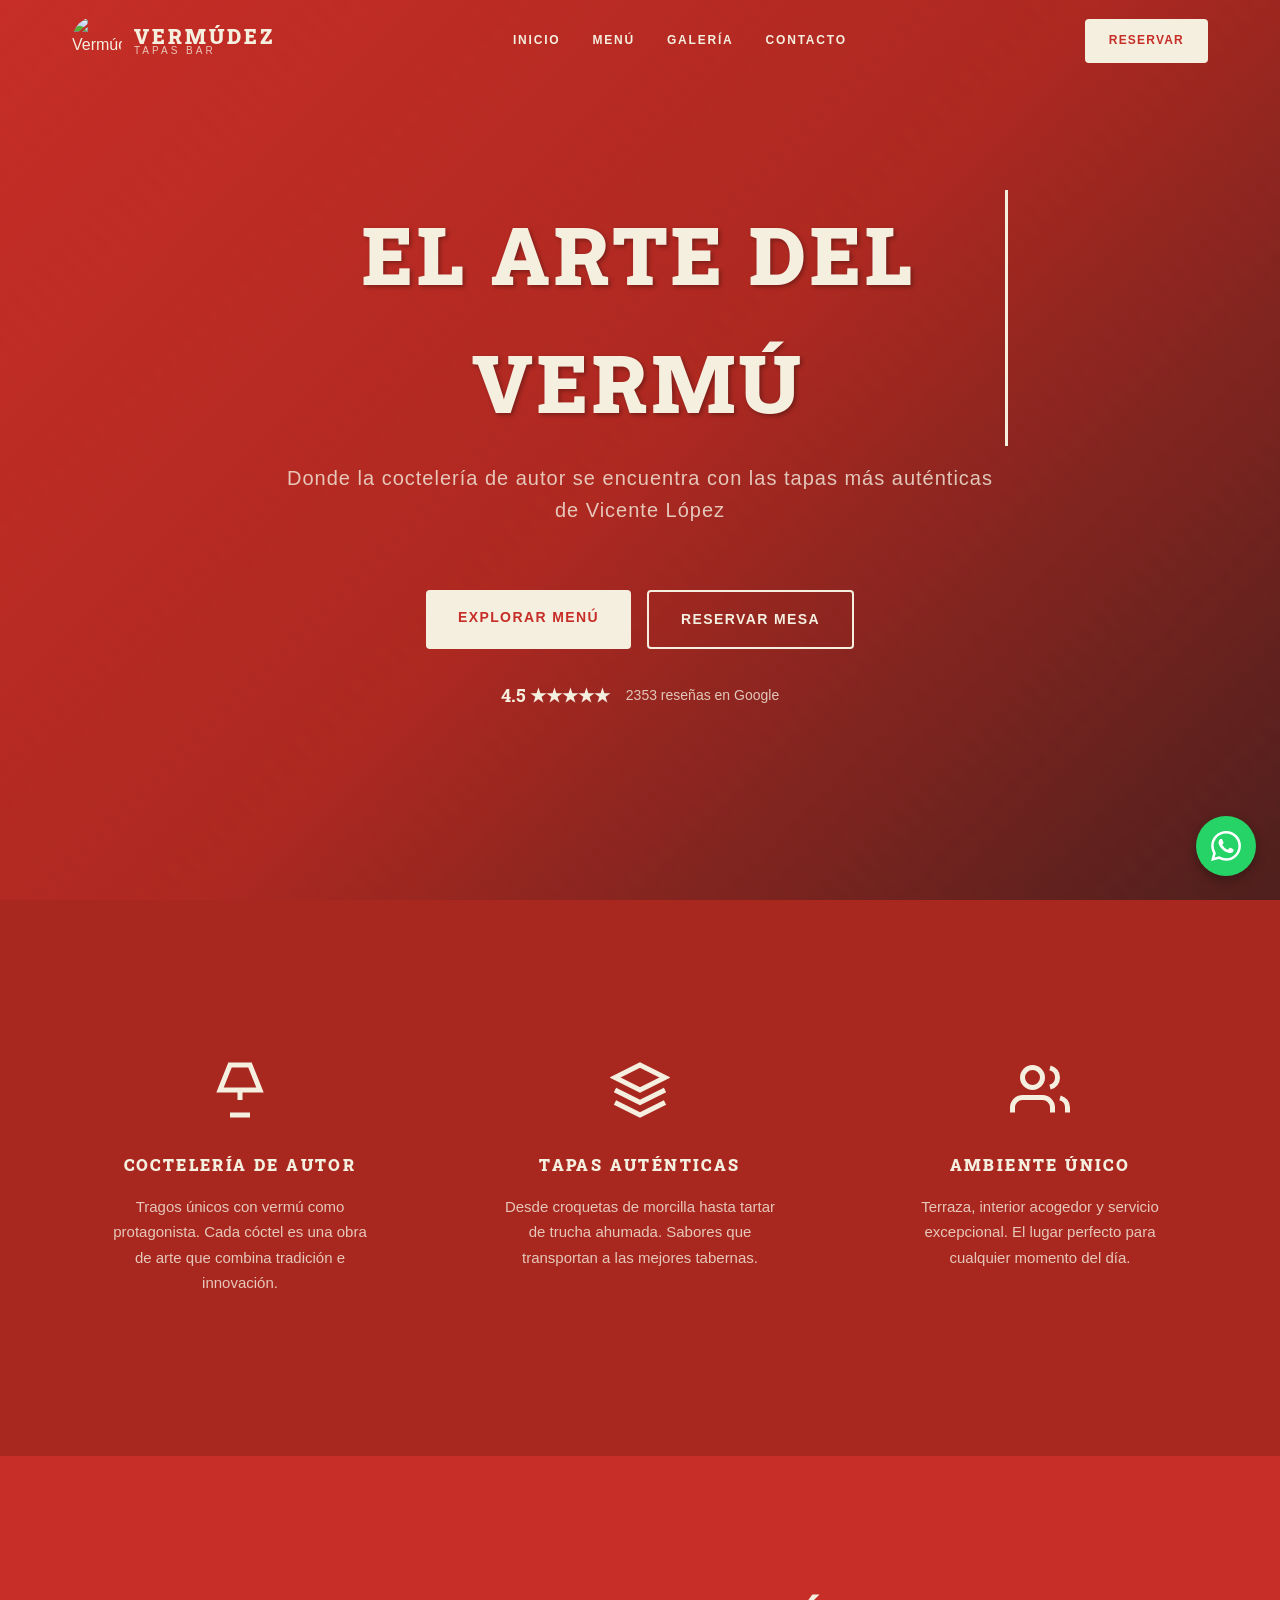
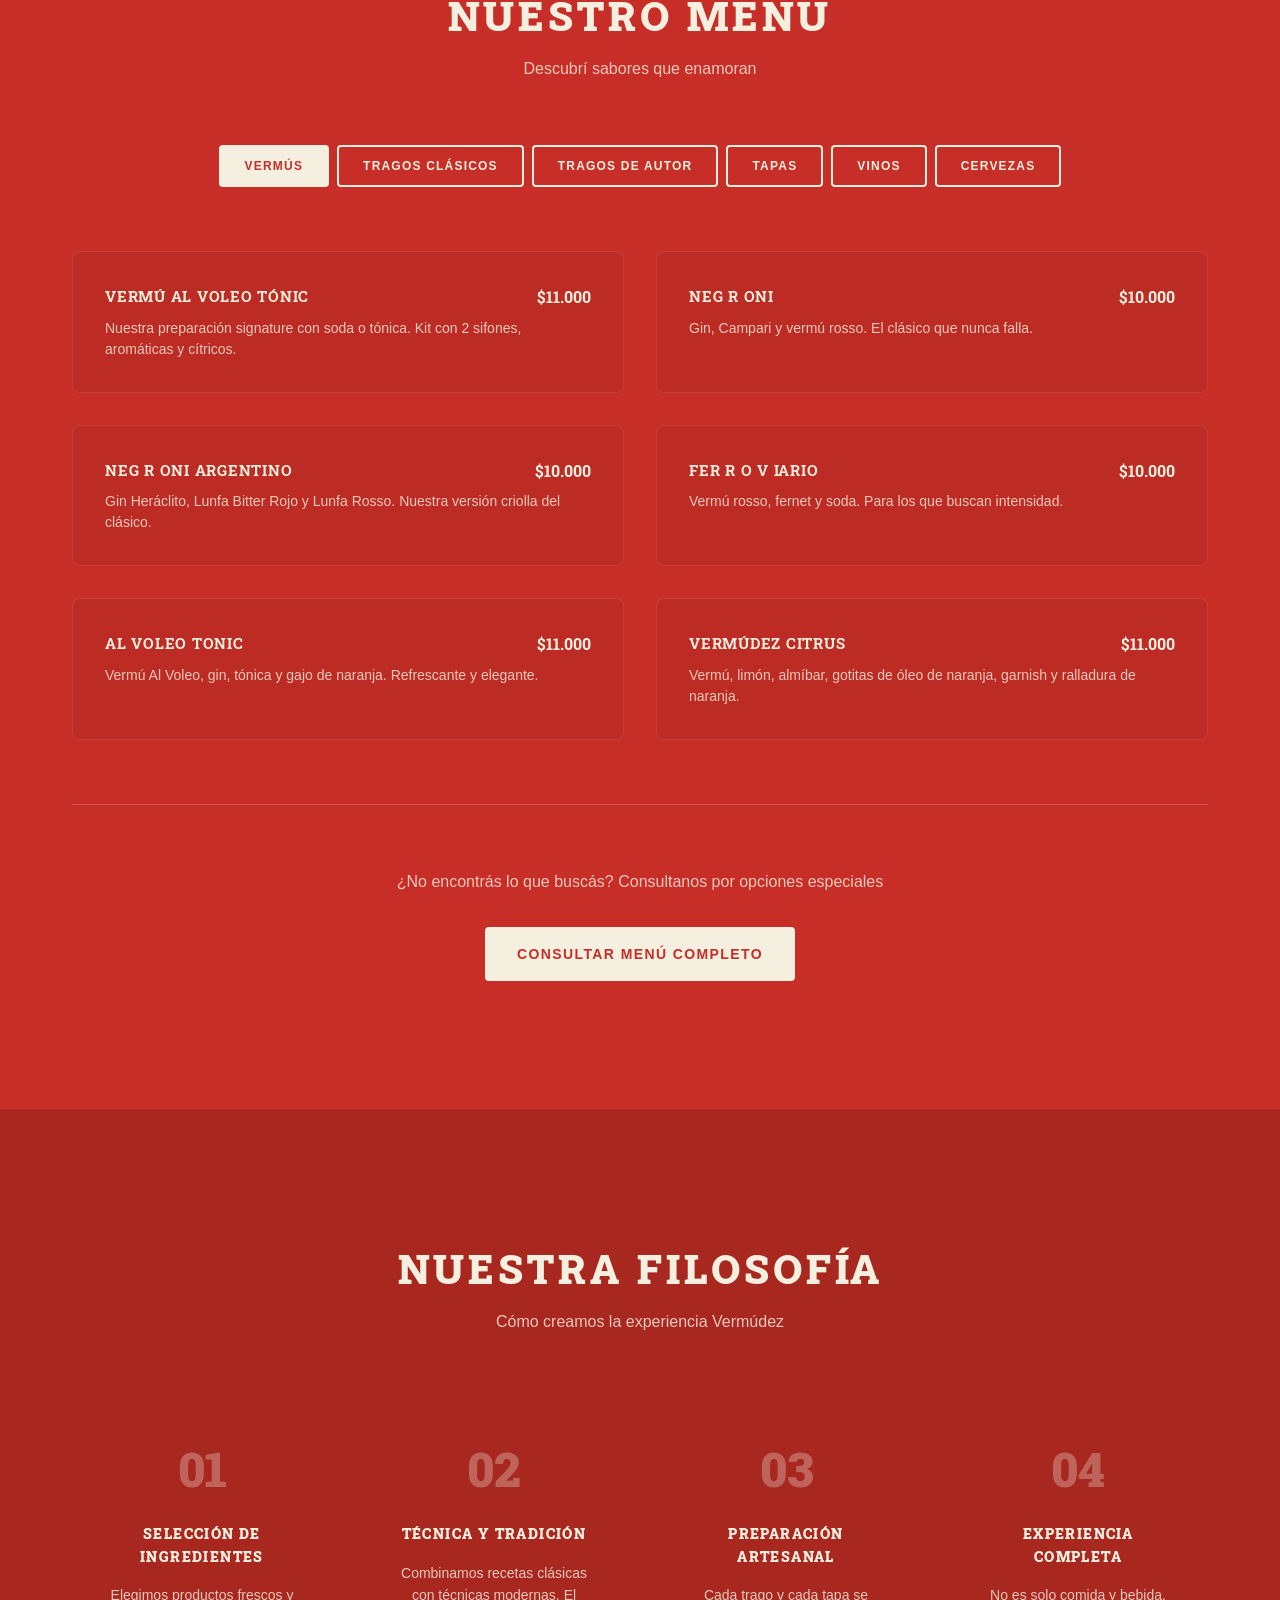
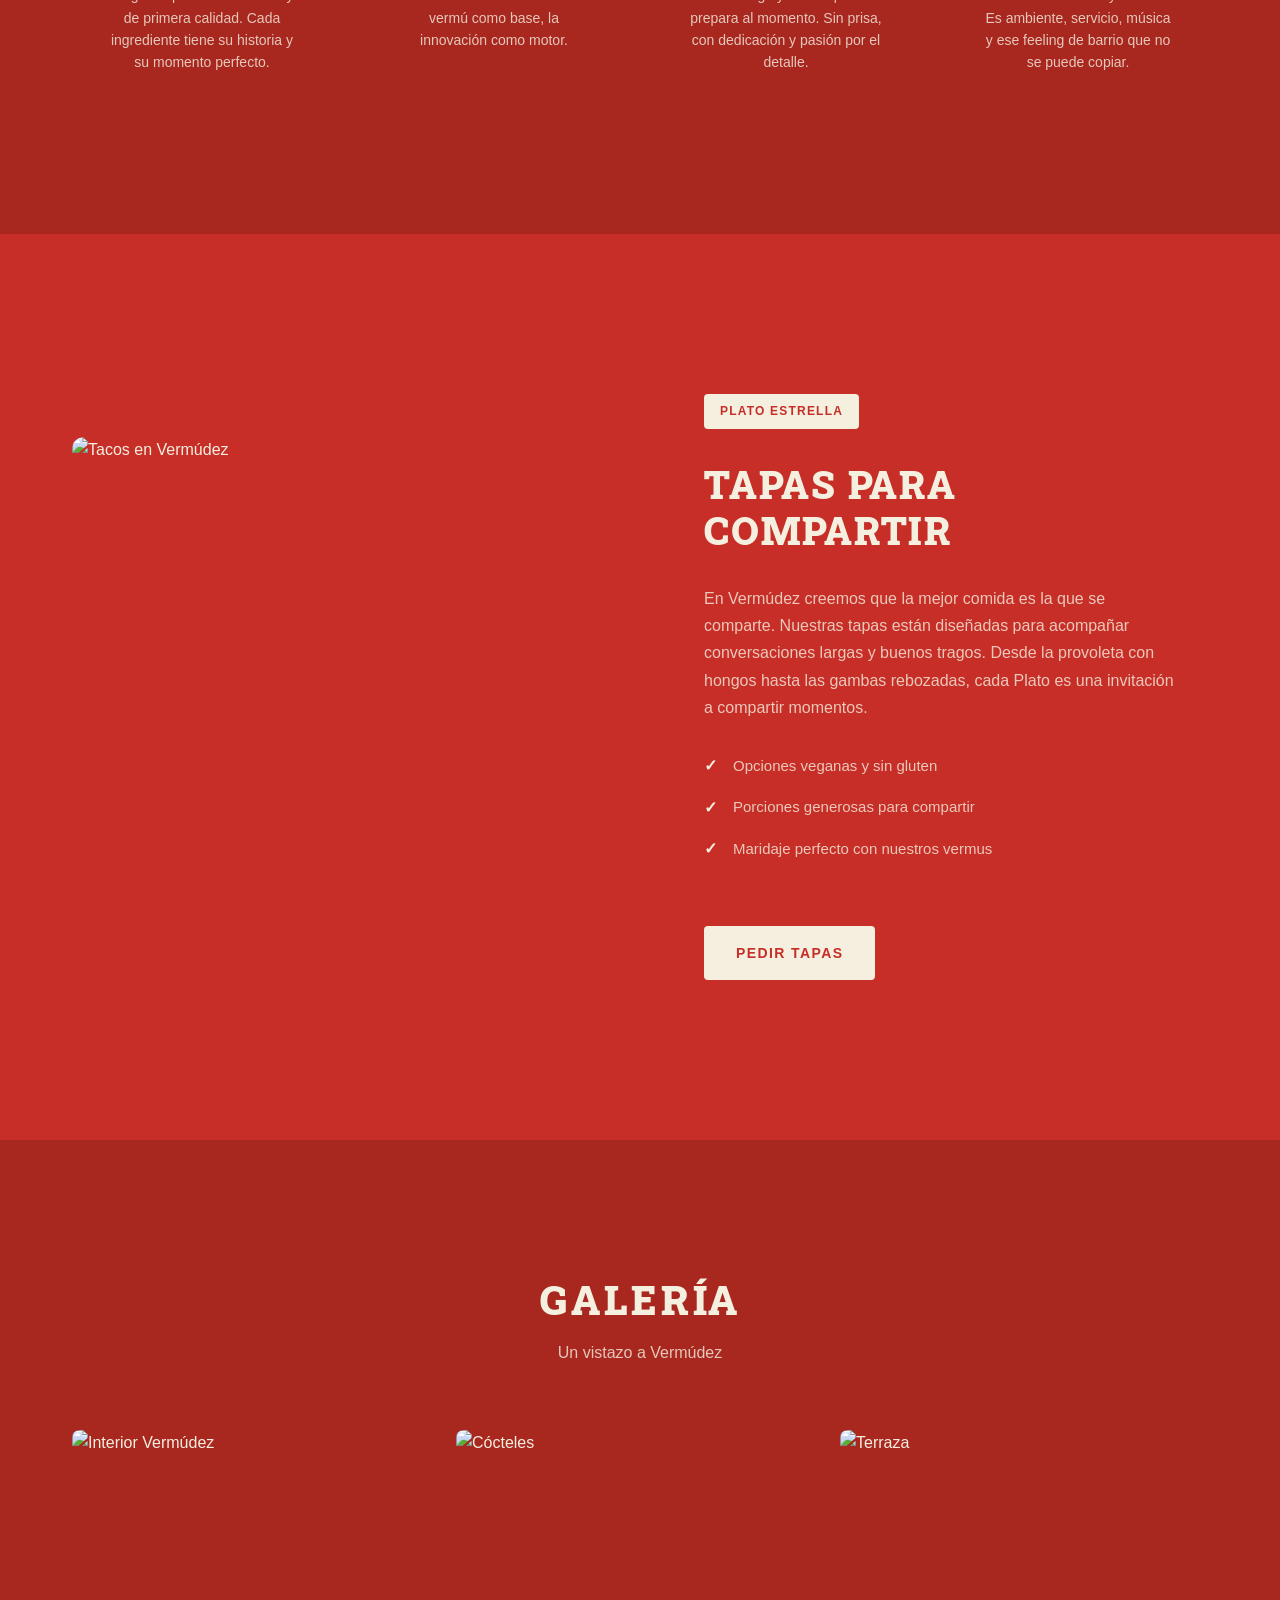
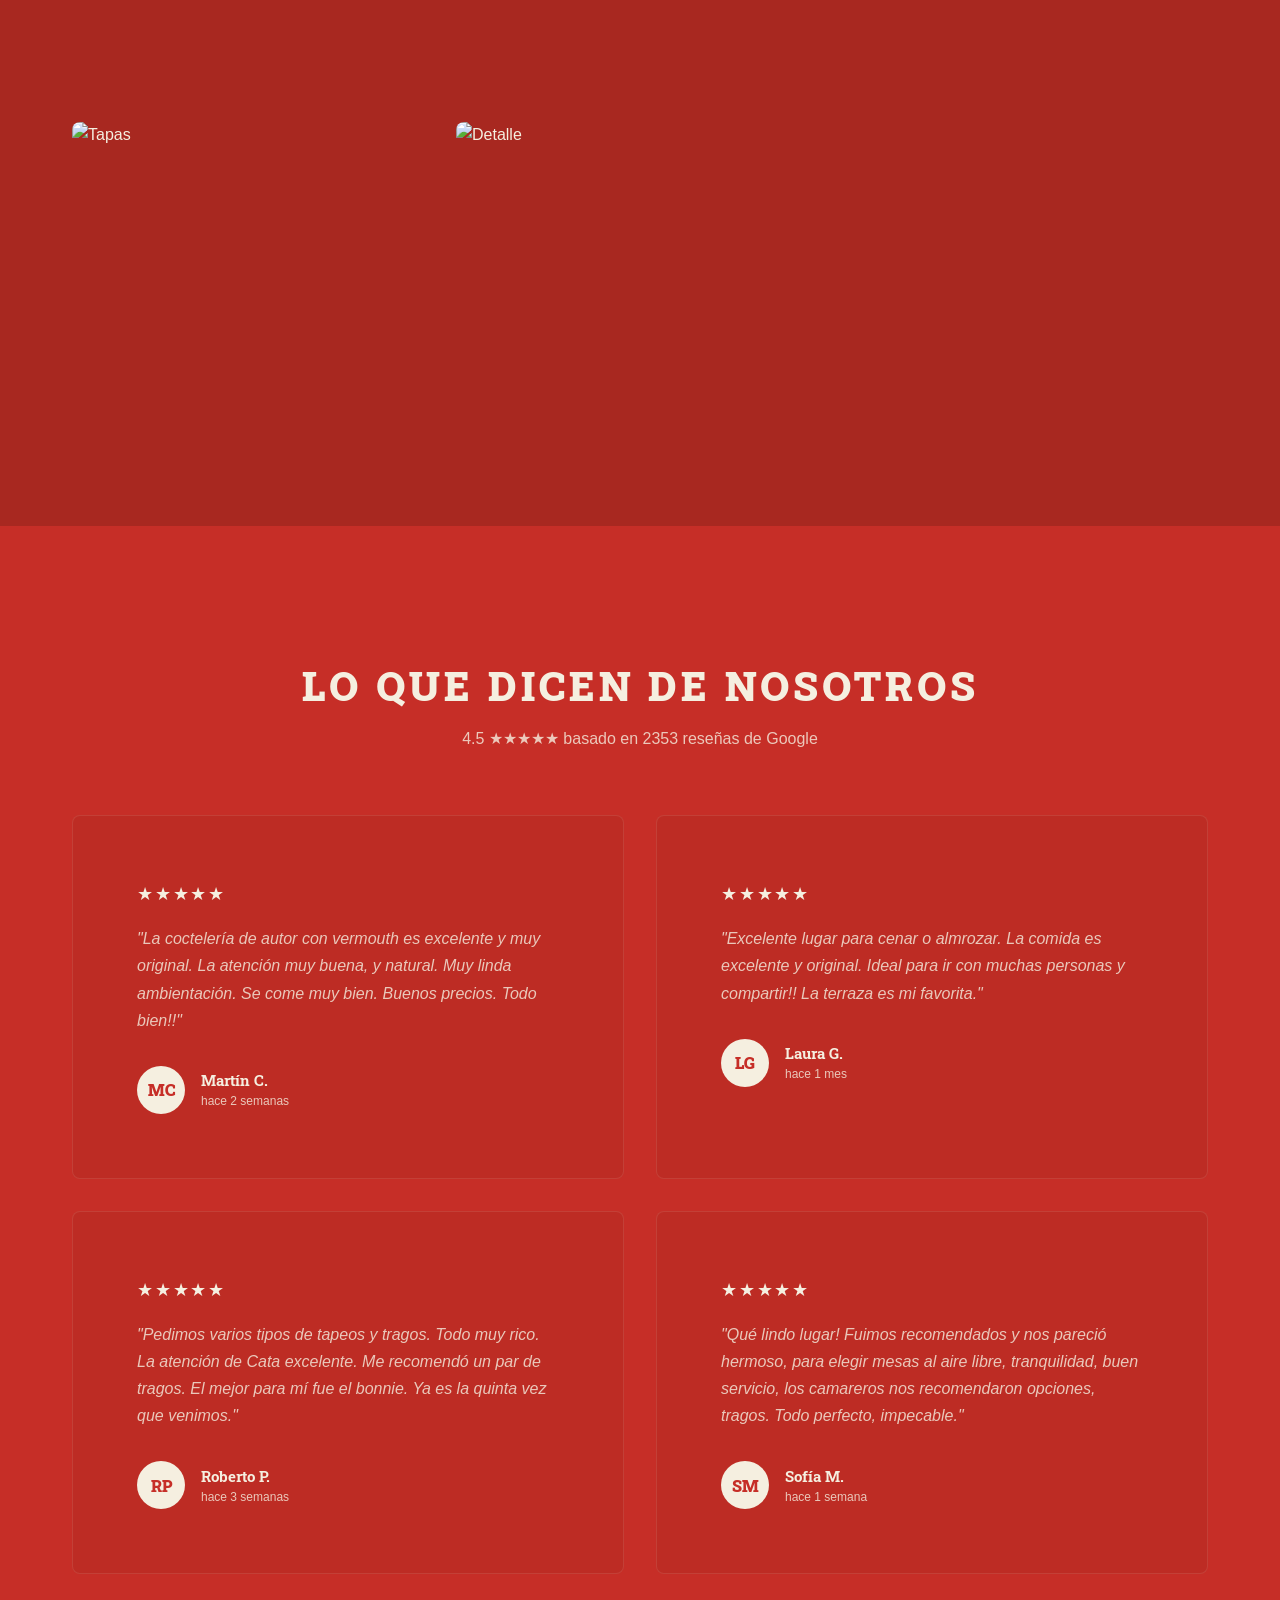
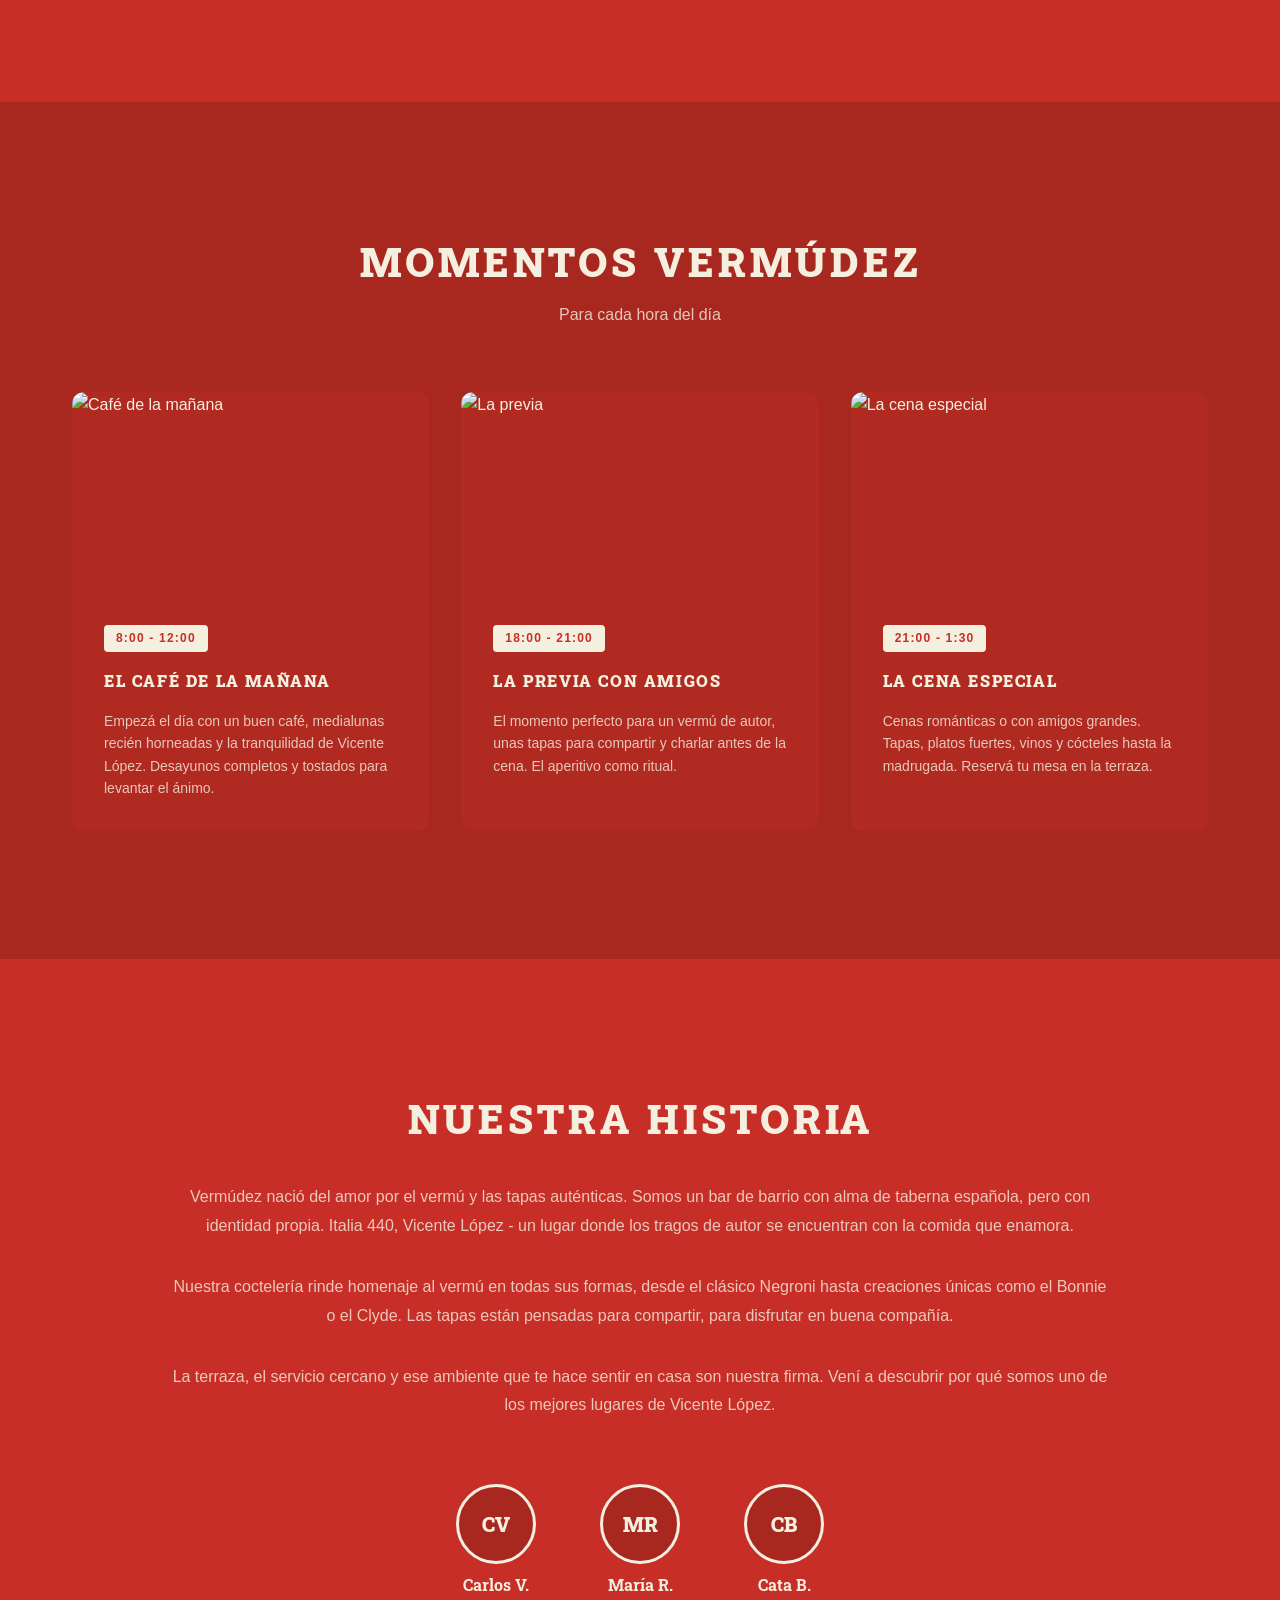
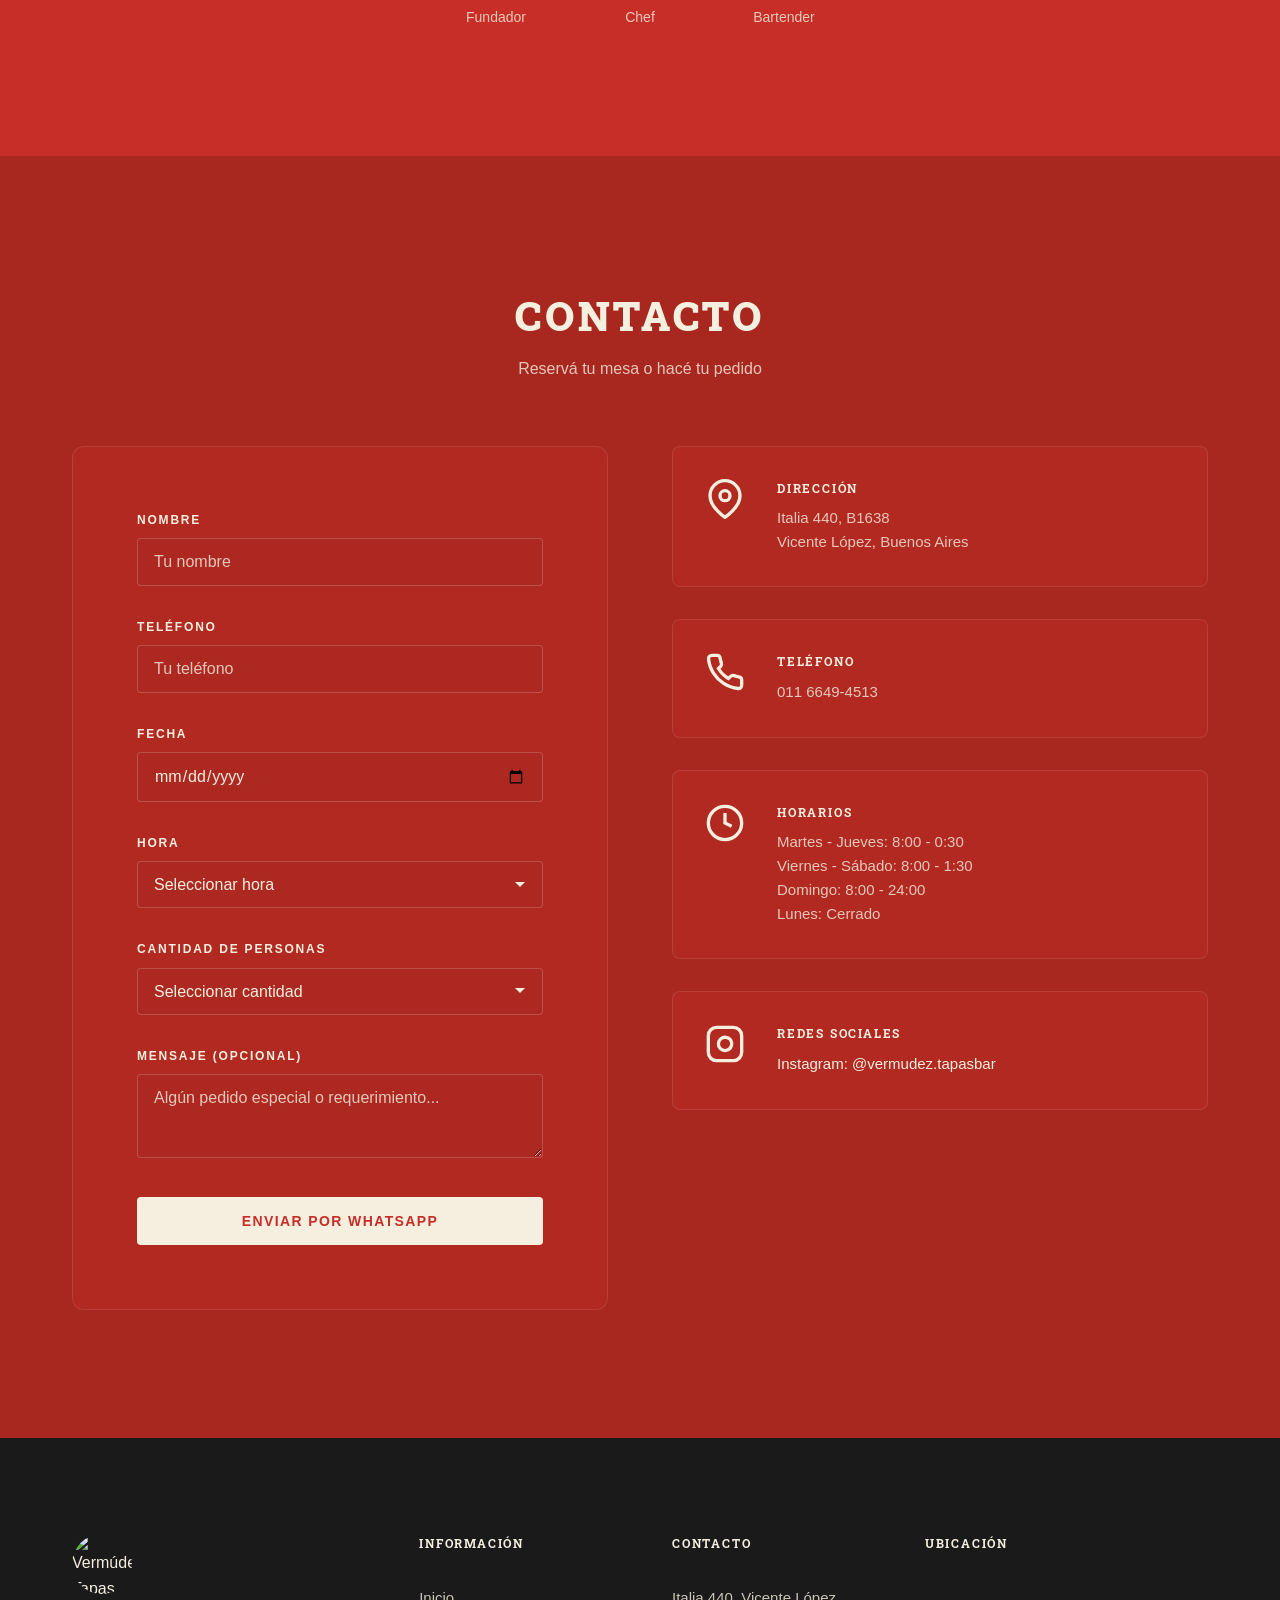
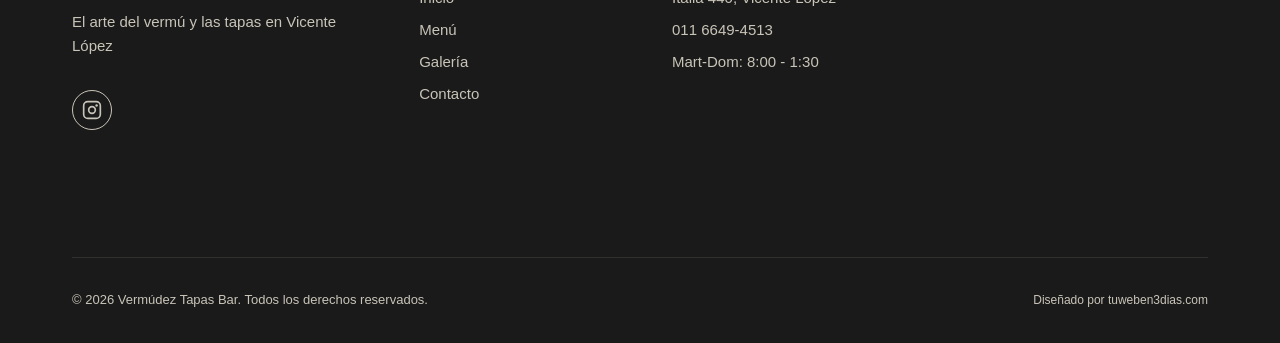
==== commit 84f7635b: "telefono" ====
--- a/Vermudez_Tapas_Bar/index.html
+++ b/Vermudez_Tapas_Bar/index.html
@@ -33,7 +33,7 @@
                 <a href="#contacto" class="nav-link">CONTACTO</a>
             </nav>
             
-            <a href="https://wa.me/01166494513?text=Hola!%20Quiero%20hacer%20una%20reserva%20en%20Vermúdez%20Tapas%20Bar" class="cta-header" target="_blank">
+            <a href="https://wa.me/5491166494513?text=Hola!%20Quiero%20hacer%20una%20reserva%20en%20Vermúdez%20Tapas%20Bar" class="cta-header" target="_blank">
                 RESERVAR
             </a>
             
@@ -52,7 +52,7 @@
             <a href="#menu" class="mobile-nav-link">MENÚ</a>
             <a href="#galeria" class="mobile-nav-link">GALERÍA</a>
             <a href="#contacto" class="mobile-nav-link">CONTACTO</a>
-            <a href="https://wa.me/01166494513?text=Hola!%20Quiero%20hacer%20una%20reserva%20en%20Vermúdez%20Tapas%20Bar" class="mobile-cta" target="_blank">RESERVAR</a>
+            <a href="https://wa.me/5491166494513?text=Hola!%20Quiero%20hacer%20una%20reserva%20en%20Vermúdez%20Tapas%20Bar" class="mobile-cta" target="_blank">RESERVAR</a>
         </nav>
     </div>
 
@@ -67,7 +67,7 @@
             <p class="hero-subtitle">Donde la coctelería de autor se encuentra con las tapas más auténticas de Vicente López</p>
             <div class="hero-buttons">
                 <a href="#menu" class="btn btn-primary">EXPLORAR MENÚ</a>
-                <a href="https://wa.me/01166494513?text=Hola!%20Quiero%20hacer%20una%20reserva%20para%20esta%20semana" class="btn btn-secondary" target="_blank">RESERVAR MESA</a>
+                <a href="https://wa.me/5491166494513?text=Hola!%20Quiero%20hacer%20una%20reserva%20para%20esta%20semana" class="btn btn-secondary" target="_blank">RESERVAR MESA</a>
             </div>
             <div class="hero-info">
                 <span class="hero-rating">4.5 ★★★★★</span>
@@ -459,7 +459,7 @@
             
             <div class="menu-cta">
                 <p class="menu-cta-text">¿No encontrás lo que buscás? Consultanos por opciones especiales</p>
-                <a href="https://wa.me/01166494513?text=Hola!%20Quiero%20consultar%20por%20el%20menú%20de%20Vermúdez" class="btn btn-primary" target="_blank">CONSULTAR MENÚ COMPLETO</a>
+                <a href="https://wa.me/5491166494513?text=Hola!%20Quiero%20consultar%20por%20el%20menú%20de%20Vermúdez" class="btn btn-primary" target="_blank">CONSULTAR MENÚ COMPLETO</a>
             </div>
         </div>
     </section>
@@ -524,7 +524,7 @@
                         <span class="feature-text">Maridaje perfecto con nuestros vermus</span>
                     </div>
                 </div>
-                <a href="https://wa.me/01166494513?text=Hola!%20Quiero%20hacer%20un%20pedido%20para%20llevar%20de%20tapas" class="btn btn-primary" target="_blank">PEDIR TAPAS</a>
+                <a href="https://wa.me/5491166494513?text=Hola!%20Quiero%20hacer%20un%20pedido%20para%20llevar%20de%20tapas" class="btn btn-primary" target="_blank">PEDIR TAPAS</a>
             </div>
         </div>
     </section>
@@ -896,14 +896,14 @@
             </div>
             
             <div class="footer-bottom">
-                <p class="copyright">© 2024 Vermúdez Tapas Bar. Todos los derechos reservados.</p>
+                <p class="copyright">© 2026 Vermúdez Tapas Bar. Todos los derechos reservados.</p>
                 <a href="https://tuweben3dias.com" class="footer-credit" target="_blank">Diseñado por tuweben3dias.com</a>
             </div>
         </div>
     </footer>
 
     <!-- WhatsApp Floating Button -->
-    <a href="https://wa.me/01166494513?text=Hola!%20Quiero%20hacer%20una%20consulta%20a%20Vermúdez%20Tapas%20Bar" class="whatsapp-float" target="_blank" aria-label="WhatsApp">
+    <a href="https://wa.me/5491166494513?text=Hola!%20Quiero%20hacer%20una%20consulta%20a%20Vermúdez%20Tapas%20Bar" class="whatsapp-float" target="_blank" aria-label="WhatsApp">
         <svg viewBox="0 0 24 24" fill="currentColor">
             <path d="M17.472 14.382c-.297-.149-1.758-.867-2.03-.967-.273-.099-.471-.148-.67.15-.197.297-.767.966-.94 1.164-.173.199-.347.223-.644.075-.297-.15-1.255-.463-2.39-1.475-.883-.788-1.48-1.761-1.653-2.059-.173-.297-.018-.458.13-.606.134-.133.298-.347.446-.52.149-.174.198-.298.298-.497.099-.198.05-.371-.025-.52-.075-.149-.669-1.612-.916-2.207-.242-.579-.487-.5-.669-.51-.173-.008-.371-.01-.57-.01-.198 0-.52.074-.792.372-.272.297-1.04 1.016-1.04 2.479 0 1.462 1.065 2.875 1.213 3.074.149.198 2.096 3.2 5.077 4.487.709.306 1.262.489 1.694.625.712.227 1.36.195 1.871.118.571-.085 1.758-.719 2.006-1.413.248-.694.248-1.289.173-1.413-.074-.124-.272-.198-.57-.347m-5.421 7.403h-.004a9.87 9.87 0 01-5.031-1.378l-.361-.214-3.741.982.998-3.648-.235-.374a9.86 9.86 0 01-1.51-5.26c.001-5.45 4.436-9.884 9.888-9.884 2.64 0 5.122 1.03 6.988 2.898a9.825 9.825 0 012.893 6.994c-.003 5.45-4.437 9.884-9.885 9.884m8.413-18.297A11.815 11.815 0 0012.05 0C5.495 0 .16 5.335.157 11.892c0 2.096.547 4.142 1.588 5.945L.057 24l6.305-1.654a11.882 11.882 0 005.683 1.448h.005c6.554 0 11.89-5.335 11.893-11.893a11.821 11.821 0 00-3.48-8.413z"/>
         </svg>
--- a/Vermudez_Tapas_Bar/style.css
+++ b/Vermudez_Tapas_Bar/style.css
@@ -0,0 +1,1456 @@
+/* ==========================================
+   VERMÚDEZ TAPAS BAR - Style Sheet
+   Paleta: Rojo tomate #C62E27 + Crema #F5EFE0
+   ========================================== */
+
+/* CSS Variables */
+:root {
+    --color-primary: #C62E27;
+    --color-primary-dark: #A82820;
+    --color-secondary: #F5EFE0;
+    --color-text: #F5EFE0;
+    --color-text-muted: rgba(245, 239, 224, 0.8);
+    --color-bg-dark: #1a1a1a;
+    --color-white: #ffffff;
+    --color-overlay: rgba(26, 26, 26, 0.7);
+    --color-overlay-light: rgba(198, 46, 39, 0.85);
+    
+    --font-display: 'Roboto Slab', serif;
+    --font-body: 'Roboto Condensed', sans-serif;
+    
+    --spacing-xs: 0.5rem;
+    --spacing-sm: 1rem;
+    --spacing-md: 2rem;
+    --spacing-lg: 4rem;
+    --spacing-xl: 6rem;
+    --spacing-2xl: 8rem;
+    
+    --radius-sm: 4px;
+    --radius-md: 8px;
+    --radius-lg: 12px;
+    
+    --transition-fast: 0.2s ease;
+    --transition-normal: 0.3s ease;
+    --transition-slow: 0.5s ease;
+}
+
+/* Reset & Base */
+*, *::before, *::after {
+    margin: 0;
+    padding: 0;
+    box-sizing: border-box;
+}
+
+html {
+    scroll-behavior: smooth;
+    font-size: 16px;
+}
+
+body {
+    font-family: var(--font-body);
+    background-color: var(--color-primary);
+    color: var(--color-text);
+    line-height: 1.6;
+    overflow-x: hidden;
+}
+
+/* Background texture overlay */
+body::before {
+    content: '';
+    position: fixed;
+    top: 0;
+    left: 0;
+    width: 100%;
+    height: 100%;
+    background: 
+        repeating-linear-gradient(
+            45deg,
+            transparent,
+            transparent 10px,
+            rgba(168, 40, 32, 0.1) 10px,
+            rgba(168, 40, 32, 0.1) 20px
+        );
+    pointer-events: none;
+    z-index: -1;
+}
+
+img {
+    max-width: 100%;
+    height: auto;
+    display: block;
+}
+
+a {
+    text-decoration: none;
+    color: inherit;
+    transition: var(--transition-normal);
+}
+
+/* Container */
+.container {
+    max-width: 1200px;
+    margin: 0 auto;
+    padding: 0 var(--spacing-md);
+}
+
+/* Typography */
+h1, h2, h3, h4, h5, h6 {
+    font-family: var(--font-display);
+    font-weight: 900;
+    letter-spacing: 0.05em;
+    text-transform: uppercase;
+}
+
+/* Buttons */
+.btn {
+    display: inline-block;
+    padding: 1rem 2rem;
+    font-family: var(--font-body);
+    font-size: 0.875rem;
+    font-weight: 700;
+    letter-spacing: 0.1em;
+    text-transform: uppercase;
+    border: none;
+    border-radius: var(--radius-sm);
+    cursor: pointer;
+    transition: var(--transition-normal);
+}
+
+.btn-primary {
+    background-color: var(--color-secondary);
+    color: var(--color-primary);
+}
+
+.btn-primary:hover {
+    background-color: var(--color-white);
+    transform: translateY(-2px);
+    box-shadow: 0 4px 12px rgba(0, 0, 0, 0.2);
+}
+
+.btn-secondary {
+    background-color: transparent;
+    color: var(--color-secondary);
+    border: 2px solid var(--color-secondary);
+}
+
+.btn-secondary:hover {
+    background-color: var(--color-secondary);
+    color: var(--color-primary);
+}
+
+.btn-block {
+    width: 100%;
+    text-align: center;
+}
+
+/* ==========================================
+   HEADER
+   ========================================== */
+.header {
+    position: fixed;
+    top: 0;
+    left: 0;
+    width: 100%;
+    z-index: 1000;
+    padding: 1rem 0;
+    transition: var(--transition-normal);
+}
+
+.header.scrolled {
+    background-color: var(--color-primary);
+    box-shadow: 0 2px 20px rgba(0, 0, 0, 0.3);
+    padding: 0.75rem 0;
+}
+
+.header-container {
+    max-width: 1200px;
+    margin: 0 auto;
+    padding: 0 var(--spacing-md);
+    display: flex;
+    align-items: center;
+    justify-content: space-between;
+}
+
+.logo {
+    display: flex;
+    align-items: center;
+    gap: 0.75rem;
+}
+
+.logo-img {
+    width: 50px;
+    height: 50px;
+    border-radius: 50%;
+    object-fit: cover;
+}
+
+.logo-text {
+    display: flex;
+    flex-direction: column;
+    line-height: 1;
+}
+
+.logo-name {
+    font-family: var(--font-display);
+    font-size: 1.25rem;
+    font-weight: 900;
+    letter-spacing: 0.15em;
+    color: var(--color-secondary);
+}
+
+.logo-subtitle {
+    font-family: var(--font-body);
+    font-size: 0.625rem;
+    font-weight: 400;
+    letter-spacing: 0.3em;
+    color: var(--color-text-muted);
+    text-transform: uppercase;
+}
+
+.nav {
+    display: flex;
+    gap: 2rem;
+}
+
+.nav-link {
+    font-family: var(--font-body);
+    font-size: 0.75rem;
+    font-weight: 700;
+    letter-spacing: 0.15em;
+    color: var(--color-secondary);
+    position: relative;
+}
+
+.nav-link::after {
+    content: '';
+    position: absolute;
+    bottom: -4px;
+    left: 0;
+    width: 0;
+    height: 2px;
+    background-color: var(--color-secondary);
+    transition: var(--transition-normal);
+}
+
+.nav-link:hover::after {
+    width: 100%;
+}
+
+.cta-header {
+    padding: 0.75rem 1.5rem;
+    background-color: var(--color-secondary);
+    color: var(--color-primary);
+    font-family: var(--font-body);
+    font-size: 0.75rem;
+    font-weight: 700;
+    letter-spacing: 0.1em;
+    border-radius: var(--radius-sm);
+    transition: var(--transition-normal);
+}
+
+.cta-header:hover {
+    background-color: var(--color-white);
+    transform: translateY(-2px);
+}
+
+/* Mobile Menu Toggle */
+.menu-toggle {
+    display: none;
+    flex-direction: column;
+    gap: 5px;
+    background: none;
+    border: none;
+    cursor: pointer;
+    padding: 5px;
+}
+
+.menu-bar {
+    width: 25px;
+    height: 2px;
+    background-color: var(--color-secondary);
+    transition: var(--transition-normal);
+}
+
+/* Mobile Menu */
+.mobile-menu {
+    position: fixed;
+    top: 0;
+    left: 0;
+    width: 100%;
+    height: 100vh;
+    background-color: var(--color-primary);
+    z-index: 999;
+    display: flex;
+    align-items: center;
+    justify-content: center;
+    opacity: 0;
+    visibility: hidden;
+    transition: var(--transition-normal);
+}
+
+.mobile-menu.active {
+    opacity: 1;
+    visibility: visible;
+}
+
+.mobile-nav {
+    display: flex;
+    flex-direction: column;
+    align-items: center;
+    gap: 2rem;
+}
+
+.mobile-nav-link {
+    font-family: var(--font-display);
+    font-size: 1.5rem;
+    font-weight: 900;
+    letter-spacing: 0.15em;
+    color: var(--color-secondary);
+}
+
+.mobile-cta {
+    margin-top: 1rem;
+    padding: 1rem 2rem;
+    background-color: var(--color-secondary);
+    color: var(--color-primary);
+    font-family: var(--font-body);
+    font-weight: 700;
+    letter-spacing: 0.1em;
+    border-radius: var(--radius-sm);
+}
+
+/* ==========================================
+   HERO
+   ========================================== */
+.hero {
+    position: relative;
+    height: 100vh;
+    min-height: 600px;
+    display: flex;
+    align-items: center;
+    justify-content: center;
+    overflow: hidden;
+}
+
+.hero-bg {
+    position: absolute;
+    top: 0;
+    left: 0;
+    width: 100%;
+    height: 100%;
+}
+
+.hero-image {
+    width: 100%;
+    height: 100%;
+    object-fit: cover;
+    animation: heroZoom 20s ease-in-out infinite alternate;
+}
+
+@keyframes heroZoom {
+    0% { transform: scale(1); }
+    100% { transform: scale(1.1); }
+}
+
+.hero-overlay {
+    position: absolute;
+    top: 0;
+    left: 0;
+    width: 100%;
+    height: 100%;
+    background: linear-gradient(
+        135deg,
+        rgba(198, 46, 39, 0.9) 0%,
+        rgba(168, 40, 32, 0.8) 50%,
+        rgba(26, 26, 26, 0.7) 100%
+    );
+}
+
+.hero-content {
+    position: relative;
+    z-index: 1;
+    text-align: center;
+    padding: 0 var(--spacing-md);
+    max-width: 800px;
+}
+
+.hero-title {
+    font-size: clamp(2.5rem, 8vw, 5rem);
+    color: var(--color-secondary);
+    margin-bottom: var(--spacing-sm);
+    text-shadow: 2px 2px 4px rgba(0, 0, 0, 0.3);
+    animation: fadeInUp 0.8s ease-out;
+}
+
+.hero-subtitle {
+    font-size: clamp(1rem, 2.5vw, 1.25rem);
+    color: var(--color-text-muted);
+    margin-bottom: var(--spacing-lg);
+    font-weight: 400;
+    letter-spacing: 0.05em;
+    animation: fadeInUp 0.8s ease-out 0.2s backwards;
+}
+
+.hero-buttons {
+    display: flex;
+    gap: var(--spacing-sm);
+    justify-content: center;
+    flex-wrap: wrap;
+    margin-bottom: var(--spacing-md);
+    animation: fadeInUp 0.8s ease-out 0.4s backwards;
+}
+
+.hero-info {
+    display: flex;
+    align-items: center;
+    justify-content: center;
+    gap: var(--spacing-sm);
+    animation: fadeInUp 0.8s ease-out 0.6s backwards;
+}
+
+.hero-rating {
+    font-family: var(--font-display);
+    font-size: 1.125rem;
+    font-weight: 700;
+    color: var(--color-secondary);
+}
+
+.hero-reviews {
+    font-size: 0.875rem;
+    color: var(--color-text-muted);
+}
+
+/* ==========================================
+   INTRO
+   ========================================== */
+.intro {
+    padding: var(--spacing-2xl) 0;
+    background-color: var(--color-primary-dark);
+}
+
+.intro-grid {
+    display: grid;
+    grid-template-columns: repeat(3, 1fr);
+    gap: var(--spacing-lg);
+}
+
+.intro-item {
+    text-align: center;
+    padding: var(--spacing-md);
+}
+
+.intro-icon {
+    width: 60px;
+    height: 60px;
+    margin: 0 auto var(--spacing-md);
+}
+
+.intro-icon svg {
+    width: 100%;
+    height: 100%;
+    stroke: var(--color-secondary);
+}
+
+.intro-title {
+    font-size: 1rem;
+    color: var(--color-secondary);
+    margin-bottom: var(--spacing-sm);
+    letter-spacing: 0.15em;
+}
+
+.intro-text {
+    font-size: 0.9375rem;
+    color: var(--color-text-muted);
+    line-height: 1.7;
+}
+
+/* ==========================================
+   MENU
+   ========================================== */
+.menu {
+    padding: var(--spacing-2xl) 0;
+    background-color: var(--color-primary);
+}
+
+.section-header {
+    text-align: center;
+    margin-bottom: var(--spacing-lg);
+}
+
+.section-title {
+    font-size: clamp(1.75rem, 4vw, 2.5rem);
+    color: var(--color-secondary);
+    margin-bottom: var(--spacing-xs);
+    letter-spacing: 0.1em;
+}
+
+.section-subtitle {
+    font-size: 1rem;
+    color: var(--color-text-muted);
+    font-weight: 400;
+}
+
+/* Menu Tabs */
+.menu-tabs {
+    display: flex;
+    flex-wrap: wrap;
+    justify-content: center;
+    gap: var(--spacing-xs);
+    margin-bottom: var(--spacing-lg);
+}
+
+.menu-tab {
+    padding: 0.75rem 1.5rem;
+    background-color: transparent;
+    border: 2px solid var(--color-secondary);
+    color: var(--color-secondary);
+    font-family: var(--font-body);
+    font-size: 0.75rem;
+    font-weight: 700;
+    letter-spacing: 0.1em;
+    border-radius: var(--radius-sm);
+    cursor: pointer;
+    transition: var(--transition-normal);
+}
+
+.menu-tab:hover,
+.menu-tab.active {
+    background-color: var(--color-secondary);
+    color: var(--color-primary);
+}
+
+/* Menu Content */
+.menu-content {
+    display: none;
+    animation: fadeIn 0.4s ease;
+}
+
+.menu-content.active {
+    display: block;
+}
+
+.menu-grid {
+    display: grid;
+    grid-template-columns: repeat(2, 1fr);
+    gap: var(--spacing-md);
+}
+
+.menu-item {
+    padding: var(--spacing-md);
+    background-color: rgba(168, 40, 32, 0.3);
+    border-radius: var(--radius-md);
+    border: 1px solid rgba(245, 239, 224, 0.1);
+    transition: var(--transition-normal);
+}
+
+.menu-item:hover {
+    background-color: rgba(168, 40, 32, 0.5);
+    transform: translateY(-2px);
+}
+
+.menu-item-header {
+    display: flex;
+    justify-content: space-between;
+    align-items: flex-start;
+    margin-bottom: var(--spacing-xs);
+    gap: var(--spacing-sm);
+}
+
+.menu-item-name {
+    font-family: var(--font-display);
+    font-size: 0.9375rem;
+    font-weight: 700;
+    color: var(--color-secondary);
+    letter-spacing: 0.05em;
+    flex: 1;
+}
+
+.menu-item-price {
+    font-family: var(--font-display);
+    font-size: 1rem;
+    font-weight: 700;
+    color: var(--color-secondary);
+    white-space: nowrap;
+}
+
+.menu-item-desc {
+    font-size: 0.875rem;
+    color: var(--color-text-muted);
+    line-height: 1.5;
+}
+
+/* Menu CTA */
+.menu-cta {
+    text-align: center;
+    margin-top: var(--spacing-lg);
+    padding-top: var(--spacing-lg);
+    border-top: 1px solid rgba(245, 239, 224, 0.2);
+}
+
+.menu-cta-text {
+    font-size: 1rem;
+    color: var(--color-text-muted);
+    margin-bottom: var(--spacing-md);
+}
+
+/* ==========================================
+   PROCESS
+   ========================================== */
+.process {
+    padding: var(--spacing-2xl) 0;
+    background-color: var(--color-primary-dark);
+}
+
+.process-grid {
+    display: grid;
+    grid-template-columns: repeat(4, 1fr);
+    gap: var(--spacing-md);
+}
+
+.process-step {
+    text-align: center;
+    padding: var(--spacing-md);
+}
+
+.process-number {
+    font-family: var(--font-display);
+    font-size: 3rem;
+    font-weight: 900;
+    color: var(--color-secondary);
+    opacity: 0.3;
+    margin-bottom: var(--spacing-sm);
+}
+
+.process-title {
+    font-size: 0.875rem;
+    color: var(--color-secondary);
+    margin-bottom: var(--spacing-sm);
+    letter-spacing: 0.1em;
+}
+
+.process-text {
+    font-size: 0.875rem;
+    color: var(--color-text-muted);
+    line-height: 1.6;
+}
+
+/* ==========================================
+   STAR PRODUCT
+   ========================================== */
+.star-product {
+    padding: var(--spacing-2xl) 0;
+    background-color: var(--color-primary);
+    overflow: hidden;
+}
+
+.star-product-container {
+    max-width: 1200px;
+    margin: 0 auto;
+    padding: 0 var(--spacing-md);
+    display: grid;
+    grid-template-columns: 1fr 1fr;
+    gap: var(--spacing-lg);
+    align-items: center;
+}
+
+.star-product-image {
+    position: relative;
+    border-radius: var(--radius-lg);
+    overflow: hidden;
+}
+
+.star-img {
+    width: 100%;
+    height: 500px;
+    object-fit: cover;
+    transition: var(--transition-slow);
+}
+
+.star-product-image:hover .star-img {
+    transform: scale(1.05);
+}
+
+.star-product-content {
+    padding: var(--spacing-md);
+}
+
+.star-badge {
+    display: inline-block;
+    padding: 0.5rem 1rem;
+    background-color: var(--color-secondary);
+    color: var(--color-primary);
+    font-family: var(--font-body);
+    font-size: 0.75rem;
+    font-weight: 700;
+    letter-spacing: 0.1em;
+    border-radius: var(--radius-sm);
+    margin-bottom: var(--spacing-md);
+}
+
+.star-title {
+    font-size: clamp(1.5rem, 3vw, 2.5rem);
+    color: var(--color-secondary);
+    margin-bottom: var(--spacing-md);
+    line-height: 1.2;
+}
+
+.star-text {
+    font-size: 1rem;
+    color: var(--color-text-muted);
+    line-height: 1.7;
+    margin-bottom: var(--spacing-md);
+}
+
+.star-features {
+    display: flex;
+    flex-direction: column;
+    gap: var(--spacing-sm);
+    margin-bottom: var(--spacing-lg);
+}
+
+.star-feature {
+    display: flex;
+    align-items: center;
+    gap: var(--spacing-sm);
+}
+
+.feature-icon {
+    color: var(--color-secondary);
+    font-weight: 700;
+}
+
+.feature-text {
+    font-size: 0.9375rem;
+    color: var(--color-text-muted);
+}
+
+/* ==========================================
+   GALLERY
+   ========================================== */
+.gallery {
+    padding: var(--spacing-2xl) 0;
+    background-color: var(--color-primary-dark);
+}
+
+.gallery-grid {
+    display: grid;
+    grid-template-columns: repeat(3, 1fr);
+    gap: var(--spacing-sm);
+}
+
+.gallery-item {
+    position: relative;
+    overflow: hidden;
+    border-radius: var(--radius-md);
+    aspect-ratio: 4/3;
+}
+
+.gallery-item img {
+    width: 100%;
+    height: 100%;
+    object-fit: cover;
+    transition: var(--transition-slow);
+}
+
+.gallery-item:hover img {
+    transform: scale(1.1);
+}
+
+.gallery-overlay {
+    position: absolute;
+    top: 0;
+    left: 0;
+    width: 100%;
+    height: 100%;
+    background: linear-gradient(
+        to top,
+        rgba(26, 26, 26, 0.8) 0%,
+        transparent 50%
+    );
+    display: flex;
+    align-items: flex-end;
+    padding: var(--spacing-md);
+    opacity: 0;
+    transition: var(--transition-normal);
+}
+
+.gallery-item:hover .gallery-overlay {
+    opacity: 1;
+}
+
+.gallery-text {
+    font-family: var(--font-display);
+    font-size: 0.875rem;
+    font-weight: 700;
+    letter-spacing: 0.1em;
+    color: var(--color-secondary);
+}
+
+/* ==========================================
+   TESTIMONIALS
+   ========================================== */
+.testimonials {
+    padding: var(--spacing-2xl) 0;
+    background-color: var(--color-primary);
+}
+
+.testimonials-grid {
+    display: grid;
+    grid-template-columns: repeat(2, 1fr);
+    gap: var(--spacing-md);
+}
+
+.testimonial-card {
+    padding: var(--spacing-lg);
+    background-color: rgba(168, 40, 32, 0.3);
+    border-radius: var(--radius-md);
+    border: 1px solid rgba(245, 239, 224, 0.1);
+    transition: var(--transition-normal);
+}
+
+.testimonial-card:hover {
+    background-color: rgba(168, 40, 32, 0.5);
+}
+
+.testimonial-content {
+    margin-bottom: var(--spacing-md);
+}
+
+.testimonial-stars {
+    color: var(--color-secondary);
+    font-size: 1.125rem;
+    margin-bottom: var(--spacing-sm);
+    letter-spacing: 0.1em;
+}
+
+.testimonial-text {
+    font-size: 1rem;
+    color: var(--color-text-muted);
+    line-height: 1.7;
+    font-style: italic;
+}
+
+.testimonial-author {
+    display: flex;
+    align-items: center;
+    gap: var(--spacing-sm);
+}
+
+.author-avatar {
+    width: 48px;
+    height: 48px;
+    background-color: var(--color-secondary);
+    color: var(--color-primary);
+    font-family: var(--font-display);
+    font-size: 1rem;
+    font-weight: 900;
+    border-radius: 50%;
+    display: flex;
+    align-items: center;
+    justify-content: center;
+}
+
+.author-info {
+    display: flex;
+    flex-direction: column;
+}
+
+.author-name {
+    font-family: var(--font-display);
+    font-size: 0.9375rem;
+    font-weight: 700;
+    color: var(--color-secondary);
+}
+
+.author-date {
+    font-size: 0.75rem;
+    color: var(--color-text-muted);
+}
+
+/* ==========================================
+   MOMENTS
+   ========================================== */
+.moments {
+    padding: var(--spacing-2xl) 0;
+    background-color: var(--color-primary-dark);
+}
+
+.moments-grid {
+    display: grid;
+    grid-template-columns: repeat(3, 1fr);
+    gap: var(--spacing-md);
+}
+
+.moment-card {
+    background-color: rgba(198, 46, 39, 0.3);
+    border-radius: var(--radius-lg);
+    overflow: hidden;
+    transition: var(--transition-normal);
+}
+
+.moment-card:hover {
+    transform: translateY(-5px);
+    box-shadow: 0 10px 30px rgba(0, 0, 0, 0.2);
+}
+
+.moment-image {
+    height: 200px;
+    overflow: hidden;
+}
+
+.moment-image img {
+    width: 100%;
+    height: 100%;
+    object-fit: cover;
+    transition: var(--transition-slow);
+}
+
+.moment-card:hover .moment-image img {
+    transform: scale(1.1);
+}
+
+.moment-content {
+    padding: var(--spacing-md);
+}
+
+.moment-time {
+    display: inline-block;
+    padding: 0.25rem 0.75rem;
+    background-color: var(--color-secondary);
+    color: var(--color-primary);
+    font-family: var(--font-body);
+    font-size: 0.75rem;
+    font-weight: 700;
+    letter-spacing: 0.1em;
+    border-radius: var(--radius-sm);
+    margin-bottom: var(--spacing-sm);
+}
+
+.moment-title {
+    font-size: 1rem;
+    color: var(--color-secondary);
+    margin-bottom: var(--spacing-sm);
+    letter-spacing: 0.1em;
+}
+
+.moment-text {
+    font-size: 0.875rem;
+    color: var(--color-text-muted);
+    line-height: 1.6;
+}
+
+/* ==========================================
+   HISTORY
+   ========================================== */
+.history {
+    padding: var(--spacing-2xl) 0;
+    background-color: var(--color-primary);
+}
+
+.history-container {
+    max-width: 1000px;
+    margin: 0 auto;
+    padding: 0 var(--spacing-md);
+}
+
+.history-content {
+    text-align: center;
+    margin-bottom: var(--spacing-lg);
+}
+
+.history-content .section-title {
+    margin-bottom: var(--spacing-md);
+}
+
+.history-text {
+    font-size: 1rem;
+    color: var(--color-text-muted);
+    line-height: 1.8;
+    margin-bottom: var(--spacing-md);
+}
+
+.history-team {
+    display: flex;
+    justify-content: center;
+    gap: var(--spacing-lg);
+}
+
+.team-member {
+    display: flex;
+    flex-direction: column;
+    align-items: center;
+    gap: var(--spacing-xs);
+}
+
+.member-avatar {
+    width: 80px;
+    height: 80px;
+    background-color: var(--color-primary-dark);
+    color: var(--color-secondary);
+    font-family: var(--font-display);
+    font-size: 1.25rem;
+    font-weight: 900;
+    border-radius: 50%;
+    display: flex;
+    align-items: center;
+    justify-content: center;
+    border: 3px solid var(--color-secondary);
+}
+
+.member-name {
+    font-family: var(--font-display);
+    font-size: 1rem;
+    font-weight: 700;
+    color: var(--color-secondary);
+}
+
+.member-role {
+    font-size: 0.875rem;
+    color: var(--color-text-muted);
+}
+
+/* ==========================================
+   CONTACT
+   ========================================== */
+.contact {
+    padding: var(--spacing-2xl) 0;
+    background-color: var(--color-primary-dark);
+}
+
+.contact-grid {
+    display: grid;
+    grid-template-columns: 1fr 1fr;
+    gap: var(--spacing-lg);
+}
+
+.contact-form {
+    background-color: rgba(198, 46, 39, 0.3);
+    padding: var(--spacing-lg);
+    border-radius: var(--radius-lg);
+    border: 1px solid rgba(245, 239, 224, 0.1);
+}
+
+.form-group {
+    margin-bottom: var(--spacing-md);
+}
+
+.form-group label {
+    display: block;
+    font-family: var(--font-body);
+    font-size: 0.75rem;
+    font-weight: 700;
+    letter-spacing: 0.15em;
+    color: var(--color-secondary);
+    margin-bottom: var(--spacing-xs);
+}
+
+.form-group input,
+.form-group select,
+.form-group textarea {
+    width: 100%;
+    padding: 0.875rem 1rem;
+    background-color: rgba(168, 40, 32, 0.5);
+    border: 1px solid rgba(245, 239, 224, 0.2);
+    border-radius: var(--radius-sm);
+    color: var(--color-secondary);
+    font-family: var(--font-body);
+    font-size: 1rem;
+    transition: var(--transition-normal);
+}
+
+.form-group input::placeholder,
+.form-group textarea::placeholder {
+    color: var(--color-text-muted);
+}
+
+.form-group input:focus,
+.form-group select:focus,
+.form-group textarea:focus {
+    outline: none;
+    border-color: var(--color-secondary);
+    background-color: rgba(168, 40, 32, 0.7);
+}
+
+.form-group select {
+    cursor: pointer;
+    appearance: none;
+    background-image: url("data:image/svg+xml,%3Csvg xmlns='http://www.w3.org/2000/svg' width='12' height='12' viewBox='0 0 12 12'%3E%3Cpath fill='%23F5EFE0' d='M6 8L1 3h10z'/%3E%3C/svg%3E");
+    background-repeat: no-repeat;
+    background-position: right 1rem center;
+}
+
+.form-group select option {
+    background-color: var(--color-primary);
+    color: var(--color-secondary);
+}
+
+/* Contact Info */
+.contact-info {
+    display: flex;
+    flex-direction: column;
+    gap: var(--spacing-md);
+}
+
+.info-card {
+    display: flex;
+    gap: var(--spacing-md);
+    padding: var(--spacing-md);
+    background-color: rgba(198, 46, 39, 0.3);
+    border-radius: var(--radius-md);
+    border: 1px solid rgba(245, 239, 224, 0.1);
+}
+
+.info-icon {
+    width: 40px;
+    height: 40px;
+    flex-shrink: 0;
+}
+
+.info-icon svg {
+    width: 100%;
+    height: 100%;
+    stroke: var(--color-secondary);
+}
+
+.info-title {
+    font-family: var(--font-display);
+    font-size: 0.75rem;
+    font-weight: 700;
+    letter-spacing: 0.15em;
+    color: var(--color-secondary);
+    margin-bottom: var(--spacing-xs);
+}
+
+.info-text {
+    font-size: 0.9375rem;
+    color: var(--color-text-muted);
+    line-height: 1.6;
+}
+
+.info-text.social-link {
+    color: var(--color-secondary);
+}
+
+.info-text.social-link:hover {
+    text-decoration: underline;
+}
+
+/* ==========================================
+   FOOTER
+   ========================================== */
+.footer {
+    padding: var(--spacing-xl) 0 var(--spacing-md);
+    background-color: var(--color-bg-dark);
+}
+
+.footer-grid {
+    display: grid;
+    grid-template-columns: 1.5fr 1fr 1fr 1.5fr;
+    gap: var(--spacing-lg);
+    margin-bottom: var(--spacing-lg);
+}
+
+.footer-logo-img {
+    width: 60px;
+    height: 60px;
+    border-radius: 50%;
+    object-fit: cover;
+    margin-bottom: var(--spacing-sm);
+}
+
+.footer-tagline {
+    font-size: 0.9375rem;
+    color: var(--color-text-muted);
+    margin-bottom: var(--spacing-md);
+}
+
+.footer-social {
+    display: flex;
+    gap: var(--spacing-sm);
+}
+
+.social-icon {
+    width: 40px;
+    height: 40px;
+    display: flex;
+    align-items: center;
+    justify-content: center;
+    border: 1px solid var(--color-text-muted);
+    border-radius: 50%;
+    color: var(--color-text-muted);
+    transition: var(--transition-normal);
+}
+
+.social-icon:hover {
+    border-color: var(--color-secondary);
+    color: var(--color-secondary);
+    background-color: rgba(245, 239, 224, 0.1);
+}
+
+.social-icon svg {
+    width: 20px;
+    height: 20px;
+}
+
+.footer-title {
+    font-family: var(--font-display);
+    font-size: 0.75rem;
+    font-weight: 700;
+    letter-spacing: 0.15em;
+    color: var(--color-secondary);
+    margin-bottom: var(--spacing-md);
+}
+
+.footer-links {
+    list-style: none;
+}
+
+.footer-links li {
+    margin-bottom: var(--spacing-xs);
+}
+
+.footer-links a,
+.footer-links li {
+    font-size: 0.9375rem;
+    color: var(--color-text-muted);
+    transition: var(--transition-normal);
+}
+
+.footer-links a:hover {
+    color: var(--color-secondary);
+}
+
+.footer-map iframe {
+    border-radius: var(--radius-md);
+}
+
+.footer-bottom {
+    padding-top: var(--spacing-md);
+    border-top: 1px solid rgba(245, 239, 224, 0.1);
+    display: flex;
+    justify-content: space-between;
+    align-items: center;
+}
+
+.copyright {
+    font-size: 0.8125rem;
+    color: var(--color-text-muted);
+}
+
+.footer-credit {
+    font-size: 0.75rem;
+    color: var(--color-text-muted);
+}
+
+.footer-credit:hover {
+    color: var(--color-secondary);
+}
+
+/* ==========================================
+   WHATSAPP FLOATING BUTTON
+   ========================================== */
+.whatsapp-float {
+    position: fixed;
+    bottom: 24px;
+    right: 24px;
+    width: 60px;
+    height: 60px;
+    background-color: #25d366;
+    border-radius: 50%;
+    display: flex;
+    align-items: center;
+    justify-content: center;
+    box-shadow: 0 4px 12px rgba(0, 0, 0, 0.3);
+    z-index: 999;
+    animation: pulse 2s infinite;
+    transition: var(--transition-normal);
+}
+
+.whatsapp-float:hover {
+    transform: scale(1.1);
+    box-shadow: 0 6px 20px rgba(0, 0, 0, 0.4);
+}
+
+.whatsapp-float svg {
+    width: 30px;
+    height: 30px;
+    fill: white;
+}
+
+@keyframes pulse {
+    0% { box-shadow: 0 0 0 0 rgba(37, 211, 102, 0.5); }
+    70% { box-shadow: 0 0 0 15px rgba(37, 211, 102, 0); }
+    100% { box-shadow: 0 0 0 0 rgba(37, 211, 102, 0); }
+}
+
+/* ==========================================
+   ANIMATIONS
+   ========================================== */
+@keyframes fadeIn {
+    from { opacity: 0; }
+    to { opacity: 1; }
+}
+
+@keyframes fadeInUp {
+    from {
+        opacity: 0;
+        transform: translateY(30px);
+    }
+    to {
+        opacity: 1;
+        transform: translateY(0);
+    }
+}
+
+.fade-in-up {
+    opacity: 0;
+    transform: translateY(30px);
+    transition: opacity 0.6s ease, transform 0.6s ease;
+}
+
+.fade-in-up.visible {
+    opacity: 1;
+    transform: translateY(0);
+}
+
+/* ==========================================
+   RESPONSIVE
+   ========================================== */
+
+/* Tablet */
+@media (max-width: 1024px) {
+    .nav {
+        display: none;
+    }
+    
+    .cta-header {
+        display: none;
+    }
+    
+    .menu-toggle {
+        display: flex;
+    }
+    
+    .intro-grid {
+        grid-template-columns: repeat(3, 1fr);
+        gap: var(--spacing-md);
+    }
+    
+    .process-grid {
+        grid-template-columns: repeat(2, 1fr);
+    }
+    
+    .star-product-container {
+        grid-template-columns: 1fr;
+        gap: var(--spacing-lg);
+    }
+    
+    .star-product-image {
+        order: -1;
+    }
+    
+    .star-img {
+        height: 400px;
+    }
+    
+    .footer-grid {
+        grid-template-columns: repeat(2, 1fr);
+    }
+}
+
+/* Mobile */
+@media (max-width: 768px) {
+    :root {
+        --spacing-lg: 3rem;
+        --spacing-xl: 4rem;
+        --spacing-2xl: 5rem;
+    }
+    
+    .intro-grid {
+        grid-template-columns: 1fr;
+    }
+    
+    .menu-grid {
+        grid-template-columns: 1fr;
+    }
+    
+    .menu-tabs {
+        gap: 0.5rem;
+    }
+    
+    .menu-tab {
+        padding: 0.5rem 1rem;
+        font-size: 0.6875rem;
+    }
+    
+    .process-grid {
+        grid-template-columns: 1fr;
+    }
+    
+    .gallery-grid {
+        grid-template-columns: repeat(2, 1fr);
+    }
+    
+    .testimonials-grid {
+        grid-template-columns: 1fr;
+    }
+    
+    .moments-grid {
+        grid-template-columns: 1fr;
+    }
+    
+    .contact-grid {
+        grid-template-columns: 1fr;
+    }
+    
+    .footer-grid {
+        grid-template-columns: 1fr;
+    }
+    
+    .footer-bottom {
+        flex-direction: column;
+        gap: var(--spacing-sm);
+        text-align: center;
+    }
+    
+    .hero-title {
+        font-size: 2.5rem;
+    }
+    
+    .hero-buttons {
+        flex-direction: column;
+        align-items: center;
+    }
+    
+    .whatsapp-float {
+        bottom: 16px;
+        right: 16px;
+        width: 56px;
+        height: 56px;
+    }
+    
+    .whatsapp-float svg {
+        width: 28px;
+        height: 28px;
+    }
+}
+
+/* Small Mobile */
+@media (max-width: 480px) {
+    .gallery-grid {
+        grid-template-columns: 1fr;
+    }
+    
+    .history-team {
+        flex-direction: column;
+        align-items: center;
+    }
+    
+    .testimonial-card {
+        padding: var(--spacing-md);
+    }
+    
+    .contact-form {
+        padding: var(--spacing-md);
+    }
+}
